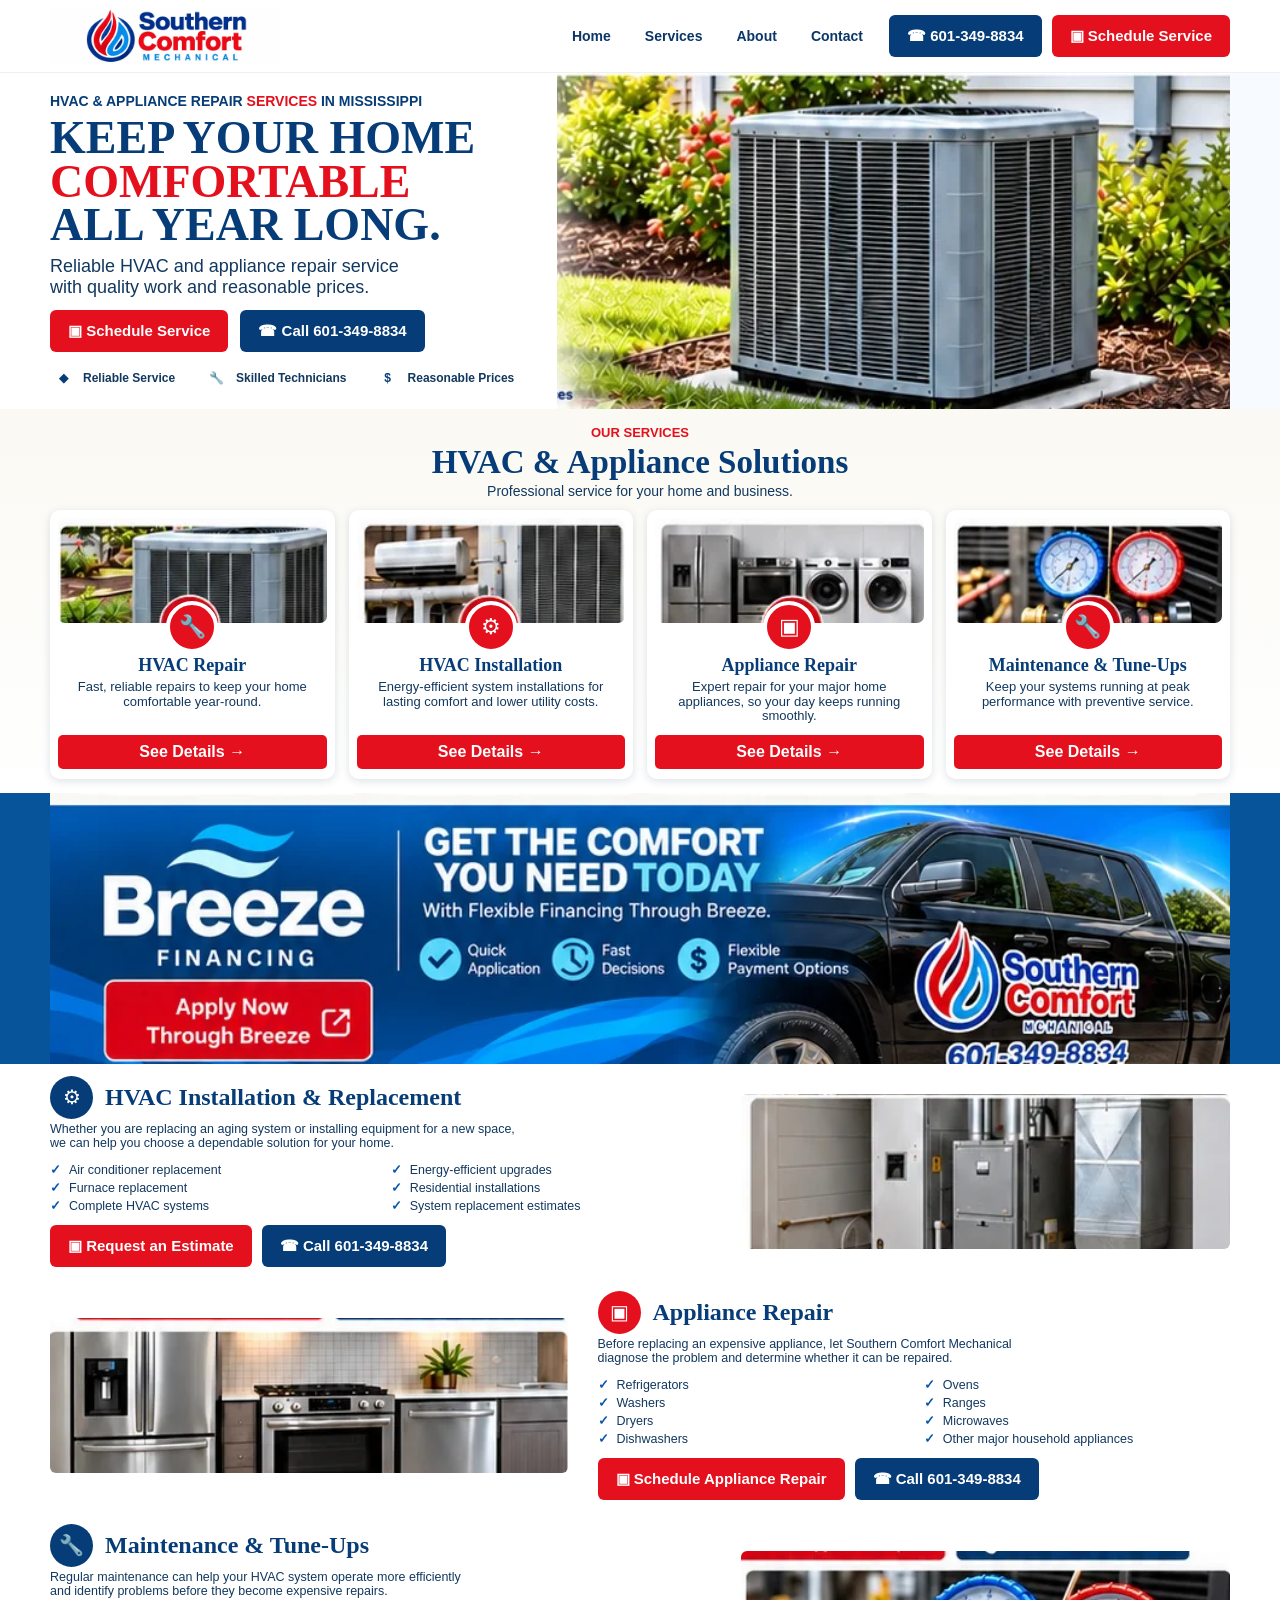
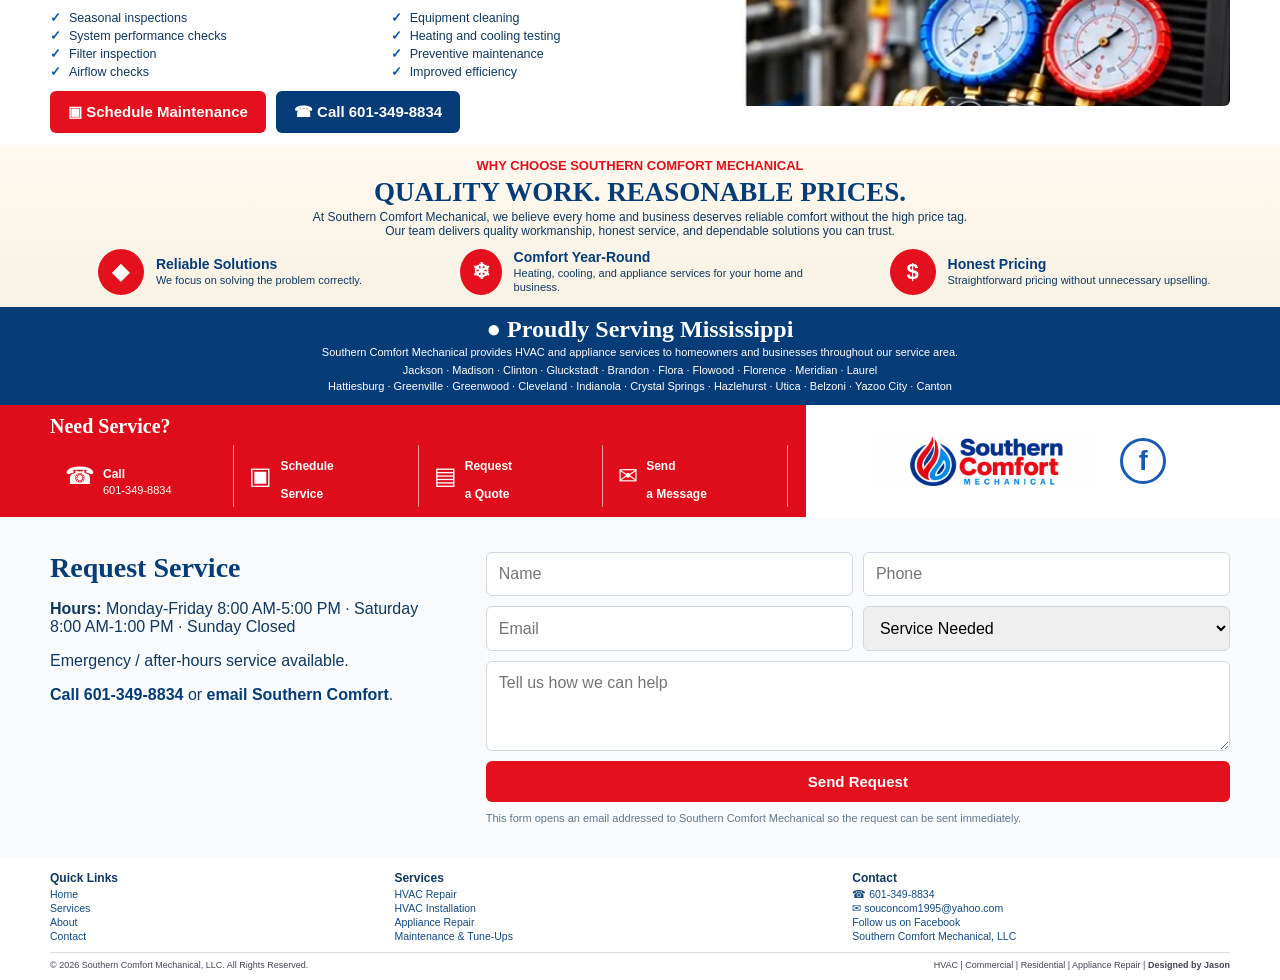
==== index.html @ 57d3d77d "Polish links, form, and approved page content" ====
<!doctype html>
<html lang="en">
<head>
  <meta charset="utf-8">
  <meta name="viewport" content="width=device-width,initial-scale=1">
  <meta name="description" content="Southern Comfort Mechanical provides HVAC repair, installation, appliance repair, maintenance, and commercial and residential mechanical service across Mississippi.">
  <title>Southern Comfort Mechanical | HVAC & Appliance Repair</title>
  <link rel="stylesheet" href="styles.css">
</head>
<body>
<header class="site-header" id="home">
  <div class="container nav-row">
    <a class="brand" href="#home" aria-label="Southern Comfort Mechanical home">
      <img src="assets/logo.webp" alt="Southern Comfort Mechanical">
    </a>
    <button class="menu-btn" type="button" aria-label="Open navigation" aria-expanded="false">☰</button>
    <nav class="main-nav" aria-label="Main navigation">
      <a href="#home">Home</a>
      <a href="#services">Services</a>
      <a href="#about">About</a>
      <a href="#contact">Contact</a>
    </nav>
    <div class="header-actions">
      <a class="btn btn-blue" href="tel:+16013498834">☎ 601-349-8834</a>
      <a class="btn btn-red action-link" data-request="Request Service" href="#service-form">▣ Schedule Service</a>
    </div>
  </div>
</header>

<main>
<section class="hero">
  <div class="container hero-grid">
    <div class="hero-copy">
      <p class="eyebrow">HVAC &amp; APPLIANCE REPAIR <span>SERVICES</span> IN MISSISSIPPI</p>
      <h1>KEEP YOUR HOME<br><strong>COMFORTABLE</strong><br>ALL YEAR LONG.</h1>
      <p class="hero-sub">Reliable HVAC and appliance repair service<br>with quality work and reasonable prices.</p>
      <div class="hero-buttons">
        <a class="btn btn-red action-link" data-request="Request Service" href="#service-form">▣ Schedule Service</a>
        <a class="btn btn-blue" href="tel:+16013498834">☎ Call 601-349-8834</a>
      </div>
      <div class="trust-row">
        <div><span class="trust-icon">◆</span><b>Reliable Service</b></div>
        <div><span class="trust-icon">🔧</span><b>Skilled Technicians</b></div>
        <div><span class="trust-icon">$</span><b>Reasonable Prices</b></div>
      </div>
    </div>
    <div class="hero-image">
      <img src="assets/hero-hvac.webp" alt="Outdoor HVAC condenser unit">
    </div>
  </div>
</section>

<section class="services" id="services">
  <div class="container">
    <div class="section-heading">
      <p class="section-kicker">OUR SERVICES</p>
      <h2>HVAC &amp; Appliance Solutions</h2>
      <p>Professional service for your home and business.</p>
    </div>
    <div class="service-grid">
      <article class="service-card">
        <img loading="lazy" src="assets/card-hvac.webp" alt="HVAC repair equipment">
        <div class="round-icon">🔧</div>
        <h3>HVAC Repair</h3>
        <p>Fast, reliable repairs to keep your home comfortable year-round.</p>
        <a class="card-btn action-link" data-request="HVAC Repair" href="#service-form">See Details →</a>
      </article>
      <article class="service-card">
        <img loading="lazy" src="assets/card-install.webp" alt="HVAC installation systems">
        <div class="round-icon">⚙</div>
        <h3>HVAC Installation</h3>
        <p>Energy-efficient system installations for lasting comfort and lower utility costs.</p>
        <a class="card-btn" href="#hvac-installation">See Details →</a>
      </article>
      <article class="service-card">
        <img loading="lazy" src="assets/card-appliance.webp" alt="Home appliances">
        <div class="round-icon">▣</div>
        <h3>Appliance Repair</h3>
        <p>Expert repair for your major home appliances, so your day keeps running smoothly.</p>
        <a class="card-btn" href="#appliance-repair">See Details →</a>
      </article>
      <article class="service-card">
        <img loading="lazy" src="assets/card-maintenance.webp" alt="HVAC pressure gauges">
        <div class="round-icon">🔧</div>
        <h3>Maintenance &amp; Tune-Ups</h3>
        <p>Keep your systems running at peak performance with preventive service.</p>
        <a class="card-btn" href="#maintenance">See Details →</a>
      </article>
    </div>
  </div>
</section>


<section class="breeze-exact" id="financing">
  <div class="breeze-banner-wrap">
    <img class="breeze-banner-image" src="assets/breeze-banner-exact.webp" alt="Breeze Financing with Southern Comfort Mechanical service truck">
    <a class="breeze-hotspot action-link" data-request="Financing" href="#service-form" aria-label="Apply now through Breeze financing"></a>
  </div>
</section>


<section class="detail-section" id="hvac-installation">
  <div class="container detail-grid">
    <div class="detail-copy">
      <div class="detail-title-row"><span class="detail-icon">⚙</span><h2>HVAC Installation &amp; Replacement</h2></div>
      <p>Whether you are replacing an aging system or installing equipment for a new space,<br>we can help you choose a dependable solution for your home.</p>
      <div class="check-columns">
        <ul><li>Air conditioner replacement</li><li>Furnace replacement</li><li>Complete HVAC systems</li></ul>
        <ul><li>Energy-efficient upgrades</li><li>Residential installations</li><li>System replacement estimates</li></ul>
      </div>
      <div class="detail-buttons">
        <a class="btn btn-red action-link" data-request="HVAC Installation" href="#service-form">▣ Request an Estimate</a>
        <a class="btn btn-blue" href="tel:+16013498834">☎ Call 601-349-8834</a>
      </div>
    </div>
    <img loading="lazy" class="detail-image" src="assets/install-detail.webp" alt="HVAC installation and ductwork">
  </div>
</section>

<section class="detail-section appliance-row" id="appliance-repair">
  <div class="container detail-grid">
    <img loading="lazy" class="detail-image" src="assets/appliance-detail.webp" alt="Kitchen appliances">
    <div class="detail-copy">
      <div class="detail-title-row"><span class="detail-icon red">▣</span><h2>Appliance Repair</h2></div>
      <p>Before replacing an expensive appliance, let Southern Comfort Mechanical<br>diagnose the problem and determine whether it can be repaired.</p>
      <div class="check-columns">
        <ul><li>Refrigerators</li><li>Washers</li><li>Dryers</li><li>Dishwashers</li></ul>
        <ul><li>Ovens</li><li>Ranges</li><li>Microwaves</li><li>Other major household appliances</li></ul>
      </div>
      <div class="detail-buttons">
        <a class="btn btn-red action-link" data-request="Appliance Repair" href="#service-form">▣ Schedule Appliance Repair</a>
        <a class="btn btn-blue" href="tel:+16013498834">☎ Call 601-349-8834</a>
      </div>
    </div>
  </div>
</section>

<section class="detail-section" id="maintenance">
  <div class="container detail-grid">
    <div class="detail-copy">
      <div class="detail-title-row"><span class="detail-icon">🔧</span><h2>Maintenance &amp; Tune-Ups</h2></div>
      <p>Regular maintenance can help your HVAC system operate more efficiently<br>and identify problems before they become expensive repairs.</p>
      <div class="check-columns">
        <ul><li>Seasonal inspections</li><li>System performance checks</li><li>Filter inspection</li><li>Airflow checks</li></ul>
        <ul><li>Equipment cleaning</li><li>Heating and cooling testing</li><li>Preventive maintenance</li><li>Improved efficiency</li></ul>
      </div>
      <div class="detail-buttons">
        <a class="btn btn-red action-link" data-request="Maintenance / Tune-Up" href="#service-form">▣ Schedule Maintenance</a>
        <a class="btn btn-blue" href="tel:+16013498834">☎ Call 601-349-8834</a>
      </div>
    </div>
    <img loading="lazy" class="detail-image" src="assets/maintenance-detail.webp" alt="HVAC pressure gauges">
  </div>
</section>

<section class="why" id="about">
  <div class="container">
    <div class="section-heading compact">
      <p class="section-kicker">WHY CHOOSE SOUTHERN COMFORT MECHANICAL</p>
      <h2>QUALITY WORK. REASONABLE PRICES.</h2>
      <p>At Southern Comfort Mechanical, we believe every home and business deserves reliable comfort without the high price tag.<br>Our team delivers quality workmanship, honest service, and dependable solutions you can trust.</p>
    </div>
    <div class="why-grid">
      <div><span class="why-icon">◆</span><div><h3>Reliable Solutions</h3><p>We focus on solving the problem correctly.</p></div></div>
      <div><span class="why-icon">❄</span><div><h3>Comfort Year-Round</h3><p>Heating, cooling, and appliance services for your home and business.</p></div></div>
      <div><span class="why-icon">$</span><div><h3>Honest Pricing</h3><p>Straightforward pricing without unnecessary upselling.</p></div></div>
    </div>
  </div>
</section>

<section class="service-area">
  <div class="container">
    <h2>● Proudly Serving Mississippi</h2>
    <p>Southern Comfort Mechanical provides HVAC and appliance services to homeowners and businesses throughout our service area.</p>
    <div class="cities">Jackson · Madison · Clinton · Gluckstadt · Brandon · Flora · Flowood · Florence · Meridian · Laurel<br>Hattiesburg · Greenville · Greenwood · Cleveland · Indianola · Crystal Springs · Hazlehurst · Utica · Belzoni · Yazoo City · Canton</div>
  </div>
</section>

<section class="contact-strip" id="contact">
  <div class="container contact-strip-inner">
    <div class="need-service">
      <h2>Need Service?</h2>
      <div class="need-links">
        <a href="tel:+16013498834">☎ <span><b>Call</b><small>601-349-8834</small></span></a>
        <a class="action-link" data-request="Request Service" href="#service-form">▣ <span><b>Schedule<br>Service</b></span></a>
        <a class="action-link" data-request="Request a Quote" href="#service-form">▤ <span><b>Request<br>a Quote</b></span></a>
        <a href="mailto:souconcom1995@yahoo.com">✉ <span><b>Send<br>a Message</b></span></a>
      </div>
    </div>
    <div class="contact-brand">
      <img src="assets/logo.webp" alt="Southern Comfort Mechanical">
      <div class="socials">
        <a href="https://www.facebook.com/profile.php?id=61594908460002" target="_blank" rel="noopener" aria-label="Southern Comfort Mechanical on Facebook">f</a>
      </div>
    </div>
  </div>
</section>

<section class="service-form-section" id="service-form">
  <div class="container form-wrap">
    <div>
      <h2>Request Service</h2>
      <p><b>Hours:</b> Monday-Friday 8:00 AM-5:00 PM · Saturday 8:00 AM-1:00 PM · Sunday Closed</p>
      <p>Emergency / after-hours service available.</p>
      <p><a class="inline-link" href="tel:+16013498834">Call 601-349-8834</a> or <a class="inline-link" href="mailto:souconcom1995@yahoo.com">email Southern Comfort</a>.</p>
    </div>
    <form id="requestForm">
      <input name="name" autocomplete="name" required placeholder="Name">
      <input name="phone" autocomplete="tel" inputmode="tel" required type="tel" placeholder="Phone">
      <input name="email" autocomplete="email" type="email" placeholder="Email">
      <select name="service" id="serviceSelect" required>
        <option value="">Service Needed</option>
        <option>Request Service</option>
        <option>Request a Quote</option>
        <option>HVAC Repair</option>
        <option>HVAC Installation</option>
        <option>Appliance Repair</option>
        <option>Maintenance / Tune-Up</option>
        <option>Commercial Service</option>
        <option>Financing</option>
        <option>Other</option>
      </select>
      <textarea name="message" required placeholder="Tell us how we can help"></textarea>
      <button class="btn btn-red" type="submit">Send Request</button>
      <p class="form-note">This form opens an email addressed to Southern Comfort Mechanical so the request can be sent immediately.</p>
    </form>
  </div>
</section>
</main>

<footer>
  <div class="container footer-grid">
    <div><h3>Quick Links</h3><a href="#home">Home</a><a href="#services">Services</a><a href="#about">About</a><a href="#contact">Contact</a></div>
    <div><h3>Services</h3><a class="action-link" data-request="HVAC Repair" href="#service-form">HVAC Repair</a><a href="#hvac-installation">HVAC Installation</a><a href="#appliance-repair">Appliance Repair</a><a href="#maintenance">Maintenance &amp; Tune-Ups</a></div>
    <div><h3>Contact</h3><a href="tel:+16013498834">☎ 601-349-8834</a><a href="mailto:souconcom1995@yahoo.com">✉ souconcom1995@yahoo.com</a><a href="https://www.facebook.com/profile.php?id=61594908460002" target="_blank" rel="noopener">Follow us on Facebook</a><span>Southern Comfort Mechanical, LLC</span></div>
  </div>
  <div class="container footer-bottom">
    <span>© 2026 Southern Comfort Mechanical, LLC. All Rights Reserved.</span>
    <span>HVAC | Commercial | Residential | Appliance Repair | <b>Designed by Jason</b></span>
  </div>
</footer>

<div class="mobile-bar"><a href="tel:+16013498834">☎ Call Now</a><a class="action-link" data-request="Request Service" href="#service-form">▣ Schedule Service</a></div>
<script src="script.js"></script>
</body>
</html>
---- styles.css ----
:root{--blue:#063c77;--red:#e5101d;--cream:#f6f0e4;--ink:#12385f;--white:#fff;--line:#dce5ee}
*{box-sizing:border-box}html{scroll-behavior:smooth}body{margin:0;font-family:Arial,Helvetica,sans-serif;color:var(--ink);background:#fff}img{max-width:100%;display:block}a{text-decoration:none;color:inherit}.container{width:min(1180px,calc(100% - 34px));margin:auto}
.site-header{position:sticky;top:0;z-index:50;background:#fff;border-bottom:1px solid #edf0f4}.nav-row{min-height:72px;display:flex;align-items:center;gap:26px}.brand{display:flex;align-items:center}.brand img{width:230px;height:auto;object-fit:contain;image-rendering:auto}.main-nav{display:flex;gap:34px;margin-left:auto}.main-nav a{font-size:14px;font-weight:800;color:#0b3668}.header-actions{display:flex;gap:10px}.btn{display:inline-flex;align-items:center;justify-content:center;gap:7px;padding:12px 18px;border-radius:6px;font-weight:900;font-size:15px;border:0}.btn-red{background:var(--red);color:#fff}.btn-blue{background:var(--blue);color:#fff}.menu-btn{display:none}
.hero{background:linear-gradient(90deg,#fff 0 44%,#f7fbff 44%)}.hero-grid{display:grid;grid-template-columns:.86fr 1.14fr;min-height:325px}.hero-copy{padding:20px 20px 18px 0;align-self:center}.eyebrow{margin:0 0 7px;font-weight:900;font-size:14px;color:var(--blue)}.eyebrow span{color:var(--red)}.hero h1{font-family:Georgia,serif;font-size:46px;line-height:.95;margin:0 0 9px;color:var(--blue)}.hero h1 strong{color:var(--red)}.hero-sub{font-size:18px;margin:0 0 12px}.hero-buttons{display:flex;gap:12px}.trust-row{display:flex;gap:28px;margin-top:13px;font-size:12px}.trust-row div{display:flex;align-items:center;gap:7px}.trust-icon{width:26px;height:26px;border-radius:50%;display:grid;place-items:center;color:var(--blue);font-weight:900}.hero-image img{width:100%;height:100%;object-fit:cover}
.services{background:linear-gradient(#faf9f3,#fff);padding:16px 0 14px}.section-heading{text-align:center}.section-kicker{margin:0;color:var(--red);font-size:13px;font-weight:900}.section-heading h2{font-family:Georgia,serif;color:var(--blue);font-size:33px;margin:4px 0 0}.section-heading>p:last-child{margin:2px 0 11px;font-size:14px}.service-grid{display:grid;grid-template-columns:repeat(4,1fr);gap:14px}.service-card{background:white;border-radius:10px;padding:8px 8px 10px;text-align:center;box-shadow:0 2px 9px rgba(10,48,84,.14)}.service-card>img{height:105px;width:100%;object-fit:cover;border-radius:7px}.round-icon{width:52px;height:52px;border-radius:50%;background:var(--red);color:#fff;border:4px solid #fff;display:grid;place-items:center;margin:-22px auto 2px;position:relative;font-size:22px}.service-card h3{font-family:Georgia,serif;margin:2px 0;color:var(--blue);font-size:18px}.service-card p{font-size:13px;line-height:1.12;min-height:45px;margin:4px 8px 10px}.card-btn{display:block;background:var(--red);color:#fff;font-weight:900;border-radius:5px;padding:8px}

.detail-section{padding:12px 0;background:#fff}.detail-grid{display:grid;grid-template-columns:1.15fr .85fr;gap:30px;align-items:center}.appliance-row .detail-grid{grid-template-columns:.9fr 1.1fr}.detail-title-row{display:flex;align-items:center;gap:12px}.detail-title-row h2{font-family:Georgia,serif;font-size:24px;margin:0;color:var(--blue)}.detail-icon{width:43px;height:43px;border-radius:50%;display:grid;place-items:center;background:var(--blue);color:#fff;font-size:20px}.detail-icon.red{background:var(--red)}.detail-copy>p{font-size:12.5px;margin:3px 0 9px}.check-columns{display:grid;grid-template-columns:1fr 1fr;gap:20px}.check-columns ul{padding:0;margin:0;list-style:none}.check-columns li{font-size:12.5px;margin:3px 0}.check-columns li:before{content:"✓";color:#0755aa;font-weight:900;margin-right:8px}.detail-buttons{display:flex;gap:10px;margin-top:9px}.detail-image{width:100%;height:155px;object-fit:cover;border-radius:6px}
.why{background:linear-gradient(#fff9ef,#f8f2e5);padding:13px 0 12px}.compact h2{font-size:27px}.compact>p:last-child{font-size:12px}.why-grid{display:grid;grid-template-columns:repeat(3,1fr);gap:50px}.why-grid>div{display:flex;gap:12px;justify-content:center;align-items:center}.why-icon{width:46px;height:46px;border-radius:50%;display:grid;place-items:center;color:white;background:var(--red);font-weight:900;font-size:22px}.why-grid h3{margin:0;color:var(--blue);font-size:14px}.why-grid p{margin:2px 0 0;font-size:11px;line-height:1.2}
.service-area{background:var(--blue);color:#fff;text-align:center;padding:9px 0 11px}.service-area h2{font-family:Georgia,serif;font-size:24px;margin:0 0 3px}.service-area p{font-size:11px;margin:0 0 5px}.cities{font-size:11px;line-height:1.45}
.contact-strip{background:linear-gradient(90deg,#df0d1b 0 63%,#fff 63%);padding:0}.contact-strip-inner{display:grid;grid-template-columns:1.5fr .9fr;min-height:105px}.need-service{color:#fff;padding:10px 0}.need-service h2{margin:0 0 7px;font-family:Georgia,serif;font-size:20px}.need-links{display:grid;grid-template-columns:repeat(4,1fr)}.need-links a{display:flex;align-items:center;gap:8px;font-size:24px;border-right:1px solid rgba(255,255,255,.6);padding:3px 15px}.need-links b{font-size:12px}.need-links small{display:block;font-size:11px}.contact-brand{display:flex;align-items:center;justify-content:center;gap:25px;padding-left:24px}.contact-brand img{width:220px;height:auto;object-fit:contain;image-rendering:auto}.socials{display:flex;gap:12px}.socials a{width:46px;height:46px;border-radius:50%;display:grid;place-items:center;font-size:27px;font-weight:900;border:3px solid currentColor;color:#1c5bb3}
.service-form-section{padding:35px 0;background:#f8fafc}.form-wrap{display:grid;grid-template-columns:.7fr 1.3fr;gap:35px;align-items:start}.form-wrap h2{font-family:Georgia,serif;font-size:28px;margin:0;color:var(--blue)}#requestForm{display:grid;grid-template-columns:1fr 1fr;gap:10px}#requestForm input,#requestForm select,#requestForm textarea{padding:12px;border:1px solid #cdd8e2;border-radius:6px;font:inherit}#requestForm textarea,#requestForm button,#requestForm .form-note{grid-column:1/-1}#requestForm textarea{min-height:90px}.form-note{font-size:11px;color:#63788e;margin:0}.inline-link{color:var(--blue);font-weight:800}
footer{padding:12px 0 10px;background:#fff}.footer-grid{display:grid;grid-template-columns:.7fr 1fr 1fr;gap:80px}.footer-grid h3{font-size:12px;margin:0 0 3px}.footer-grid a,.footer-grid span{display:block;font-size:10.5px;color:#164a83;margin:2px 0}.footer-bottom{border-top:1px solid #ddd;margin-top:8px;padding-top:7px;display:flex;justify-content:space-between;font-size:9px;color:#445}.mobile-bar{display:none}
@media(max-width:900px){.main-nav,.header-actions{display:none}.menu-btn{display:block;margin-left:auto;background:none;border:0;font-size:28px}.hero-grid,.detail-grid,.appliance-row .detail-grid,.form-wrap{grid-template-columns:1fr}.hero-image{order:-1}.hero-image img{height:280px}.service-grid{grid-template-columns:1fr 1fr}.contact-strip{background:var(--red)}.contact-strip-inner{grid-template-columns:1fr}.contact-brand{background:#fff;padding:18px}.why-grid{grid-template-columns:1fr}.footer-grid{grid-template-columns:1fr 1fr}.mobile-bar{display:grid;grid-template-columns:1fr 1fr;position:fixed;left:0;right:0;bottom:0;z-index:60}.mobile-bar a{padding:13px;text-align:center;color:#fff;font-weight:900}.mobile-bar a:first-child{background:var(--blue)}.mobile-bar a:last-child{background:var(--red)}body{padding-bottom:48px}}
@media(max-width:600px){.container{width:min(100% - 22px,1180px)}.brand img{width:190px}.hero h1{font-size:39px}.hero-buttons,.trust-row,.detail-buttons{flex-direction:column}.service-grid{grid-template-columns:1fr}.check-columns{grid-template-columns:1fr}.need-links{grid-template-columns:1fr 1fr}.contact-brand{flex-direction:column}.footer-grid{grid-template-columns:1fr;gap:16px}.footer-bottom{flex-direction:column;gap:5px}#requestForm{grid-template-columns:1fr}#requestForm textarea,#requestForm button,#requestForm .form-note{grid-column:auto}}


.breeze-exact{background:#07549b}
.breeze-banner-wrap{position:relative;width:100%;max-width:1180px;margin:0 auto}
.breeze-banner-wrap img{display:block;width:100%;height:auto}
.breeze-hotspot{
  position:absolute;
  left:4.5%;
  top:65%;
  width:23%;
  height:28%;
  border-radius:8px;
  z-index:3;
}
.breeze-hotspot:focus{
  outline:3px solid #fff;
  outline-offset:3px;
}
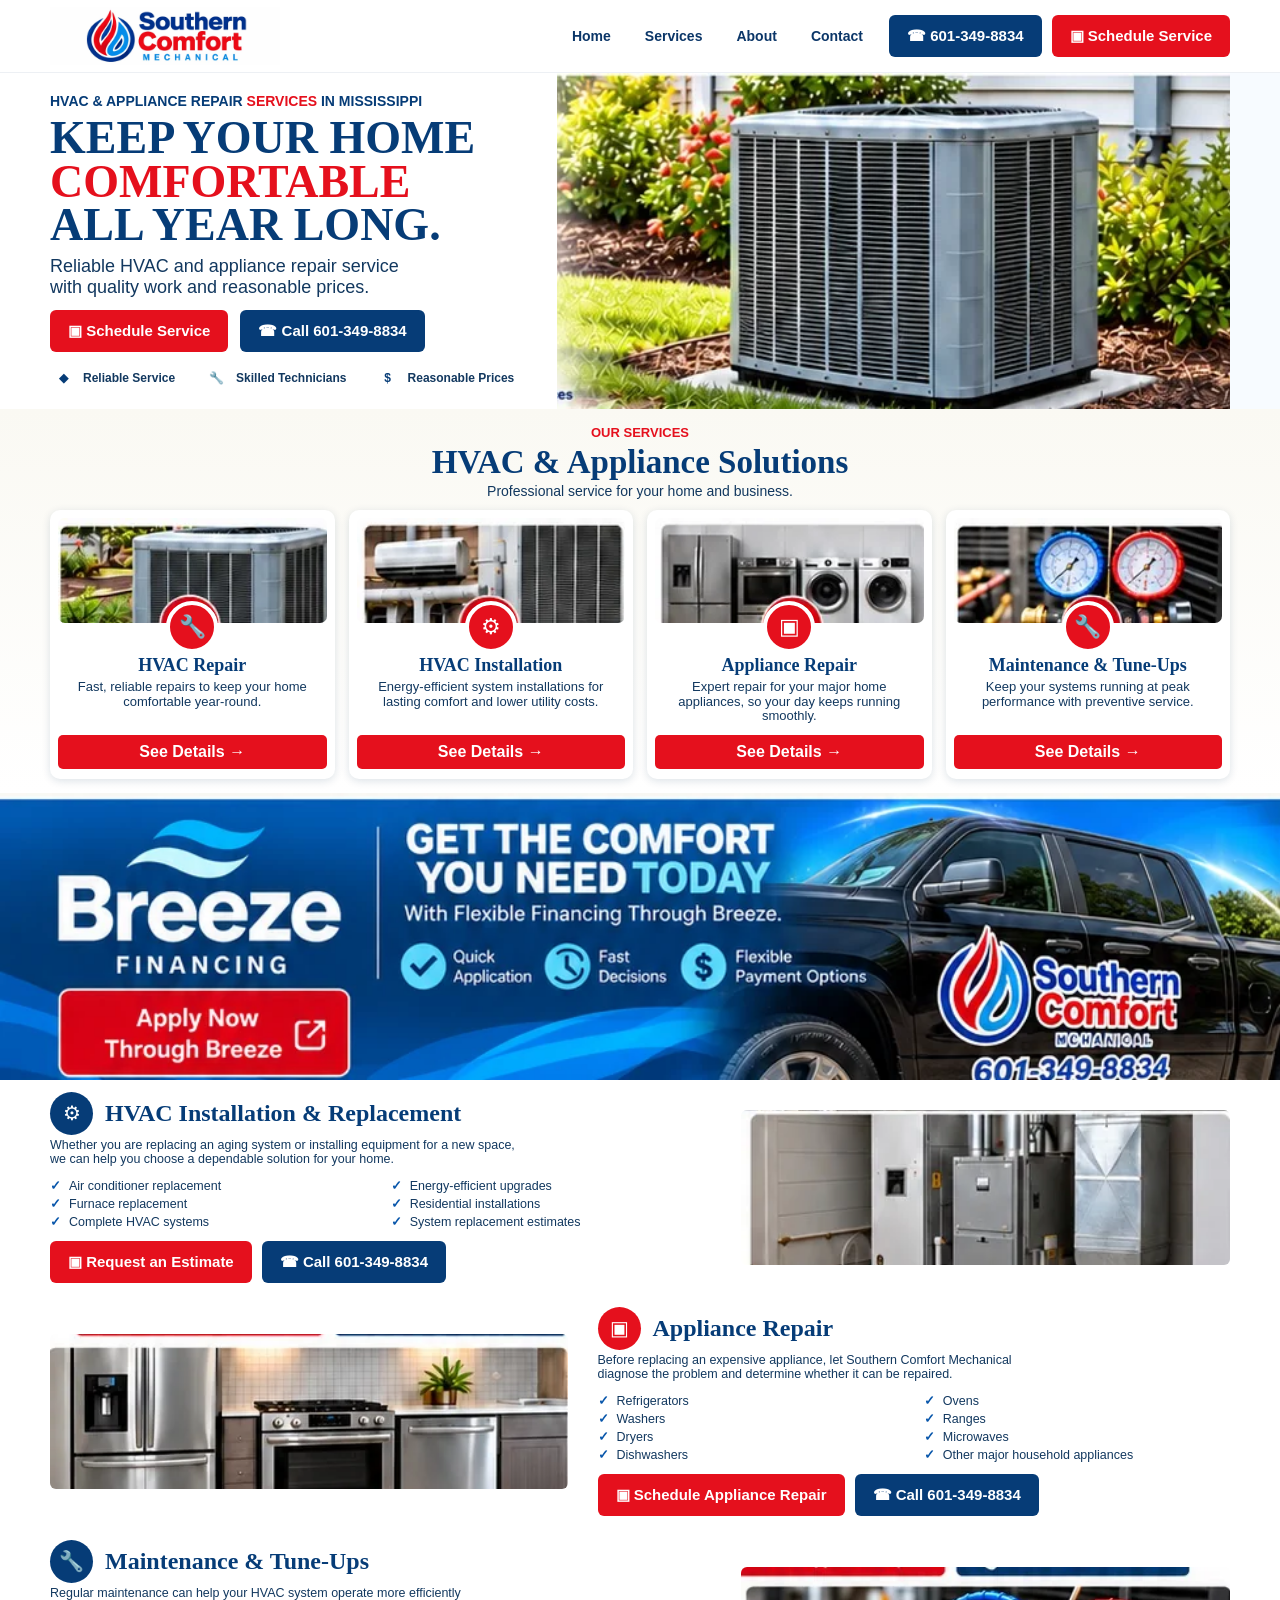
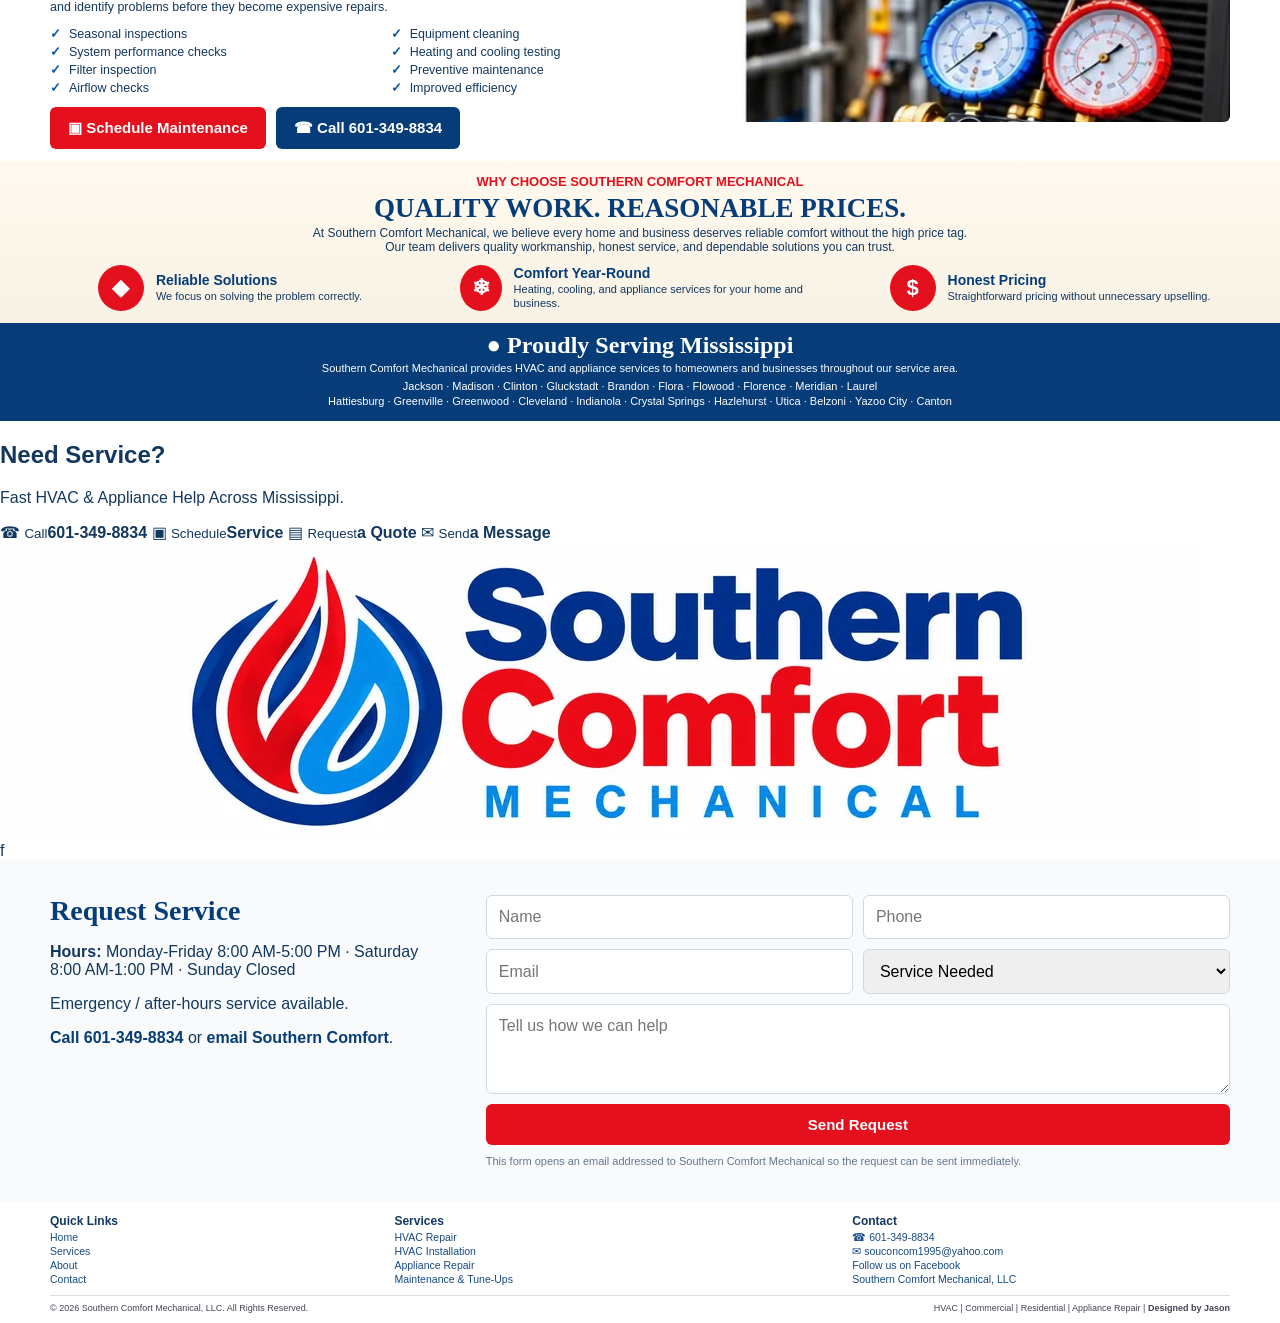
==== commit e72cd5c3: "Apply approved Need Service banner redesign" ====
--- a/index.html
+++ b/index.html
@@ -176,23 +176,38 @@
   </div>
 </section>
 
-<section class="contact-strip" id="contact">
-  <div class="container contact-strip-inner">
-    <div class="need-service">
-      <h2>Need Service?</h2>
-      <div class="need-links">
-        <a href="tel:+16013498834">☎ <span><b>Call</b><small>601-349-8834</small></span></a>
-        <a class="action-link" data-request="Request Service" href="#service-form">▣ <span><b>Schedule<br>Service</b></span></a>
-        <a class="action-link" data-request="Request a Quote" href="#service-form">▤ <span><b>Request<br>a Quote</b></span></a>
-        <a href="mailto:souconcom1995@yahoo.com">✉ <span><b>Send<br>a Message</b></span></a>
-      </div>
-    </div>
-    <div class="contact-brand">
-      <img src="assets/logo.webp" alt="Southern Comfort Mechanical">
-      <div class="socials">
-        <a href="https://www.facebook.com/profile.php?id=61594908460002" target="_blank" rel="noopener" aria-label="Southern Comfort Mechanical on Facebook">f</a>
-      </div>
-    </div>
+<section class="contact-cta" id="contact">
+  <div class="contact-cta-left">
+    <div class="contact-watermark" aria-hidden="true"></div>
+    <div class="contact-cta-copy">
+      <h2>Need <span>Service?</span></h2>
+      <p>Fast HVAC &amp; Appliance Help Across Mississippi.</p>
+      <div class="contact-accent"></div>
+    </div>
+    <div class="contact-action-panel">
+      <a class="contact-action" href="tel:+16013498834">
+        <span class="contact-action-icon">☎</span>
+        <span><small>Call</small><strong>601-349-8834</strong></span>
+      </a>
+      <a class="contact-action action-link" data-request="Request Service" href="#service-form">
+        <span class="contact-action-icon">▣</span>
+        <span><small>Schedule</small><strong>Service</strong></span>
+      </a>
+      <a class="contact-action action-link" data-request="Request a Quote" href="#service-form">
+        <span class="contact-action-icon">▤</span>
+        <span><small>Request</small><strong>a Quote</strong></span>
+      </a>
+      <a class="contact-action" href="mailto:souconcom1995@yahoo.com">
+        <span class="contact-action-icon">✉</span>
+        <span><small>Send</small><strong>a Message</strong></span>
+      </a>
+    </div>
+  </div>
+
+  <div class="contact-cta-brand">
+    <img src="assets/logo.webp" alt="Southern Comfort Mechanical">
+    <span class="contact-brand-divider" aria-hidden="true"></span>
+    <a class="contact-facebook" href="https://www.facebook.com/profile.php?id=61594908460002" target="_blank" rel="noopener" aria-label="Southern Comfort Mechanical on Facebook">f</a>
   </div>
 </section>
 
--- a/styles.css
+++ b/styles.css
@@ -15,19 +15,29 @@
 @media(max-width:600px){.container{width:min(100% - 22px,1180px)}.brand img{width:190px}.hero h1{font-size:39px}.hero-buttons,.trust-row,.detail-buttons{flex-direction:column}.service-grid{grid-template-columns:1fr}.check-columns{grid-template-columns:1fr}.need-links{grid-template-columns:1fr 1fr}.contact-brand{flex-direction:column}.footer-grid{grid-template-columns:1fr;gap:16px}.footer-bottom{flex-direction:column;gap:5px}#requestForm{grid-template-columns:1fr}#requestForm textarea,#requestForm button,#requestForm .form-note{grid-column:auto}}
 
 
-.breeze-exact{background:#07549b}
-.breeze-banner-wrap{position:relative;width:100%;max-width:1180px;margin:0 auto}
-.breeze-banner-wrap img{display:block;width:100%;height:auto}
+.breeze-exact{background:#07549b;width:100%;overflow:hidden}
+.breeze-banner-wrap{position:relative;width:100%;margin:0;overflow:hidden;line-height:0}
+.breeze-banner-image{display:block;width:100%;height:auto;margin-top:-7px}
 .breeze-hotspot{
   position:absolute;
   left:4.5%;
-  top:65%;
+  top:66%;
   width:23%;
-  height:28%;
+  height:29%;
   border-radius:8px;
   z-index:3;
+  line-height:1;
 }
-.breeze-hotspot:focus{
+.breeze-hotspot:focus-visible{
   outline:3px solid #fff;
   outline-offset:3px;
 }
+
+#services,#financing,#hvac-installation,#appliance-repair,#maintenance,#about,#contact,#service-form{scroll-margin-top:88px}
+.btn,.card-btn,.main-nav a,.need-links a,.footer-grid a,.socials a{transition:transform .16s ease,box-shadow .16s ease,opacity .16s ease}
+.btn:hover,.card-btn:hover{transform:translateY(-1px);box-shadow:0 5px 14px rgba(0,0,0,.16)}
+.main-nav a:hover,.footer-grid a:hover{opacity:.72}
+.btn:focus-visible,.card-btn:focus-visible,.main-nav a:focus-visible,.need-links a:focus-visible,.footer-grid a:focus-visible,.socials a:focus-visible,.menu-btn:focus-visible{outline:3px solid #62d0ff;outline-offset:3px}
+@media(max-width:900px){
+  .breeze-banner-image{width:100%;height:auto;margin-top:-3px}
+}
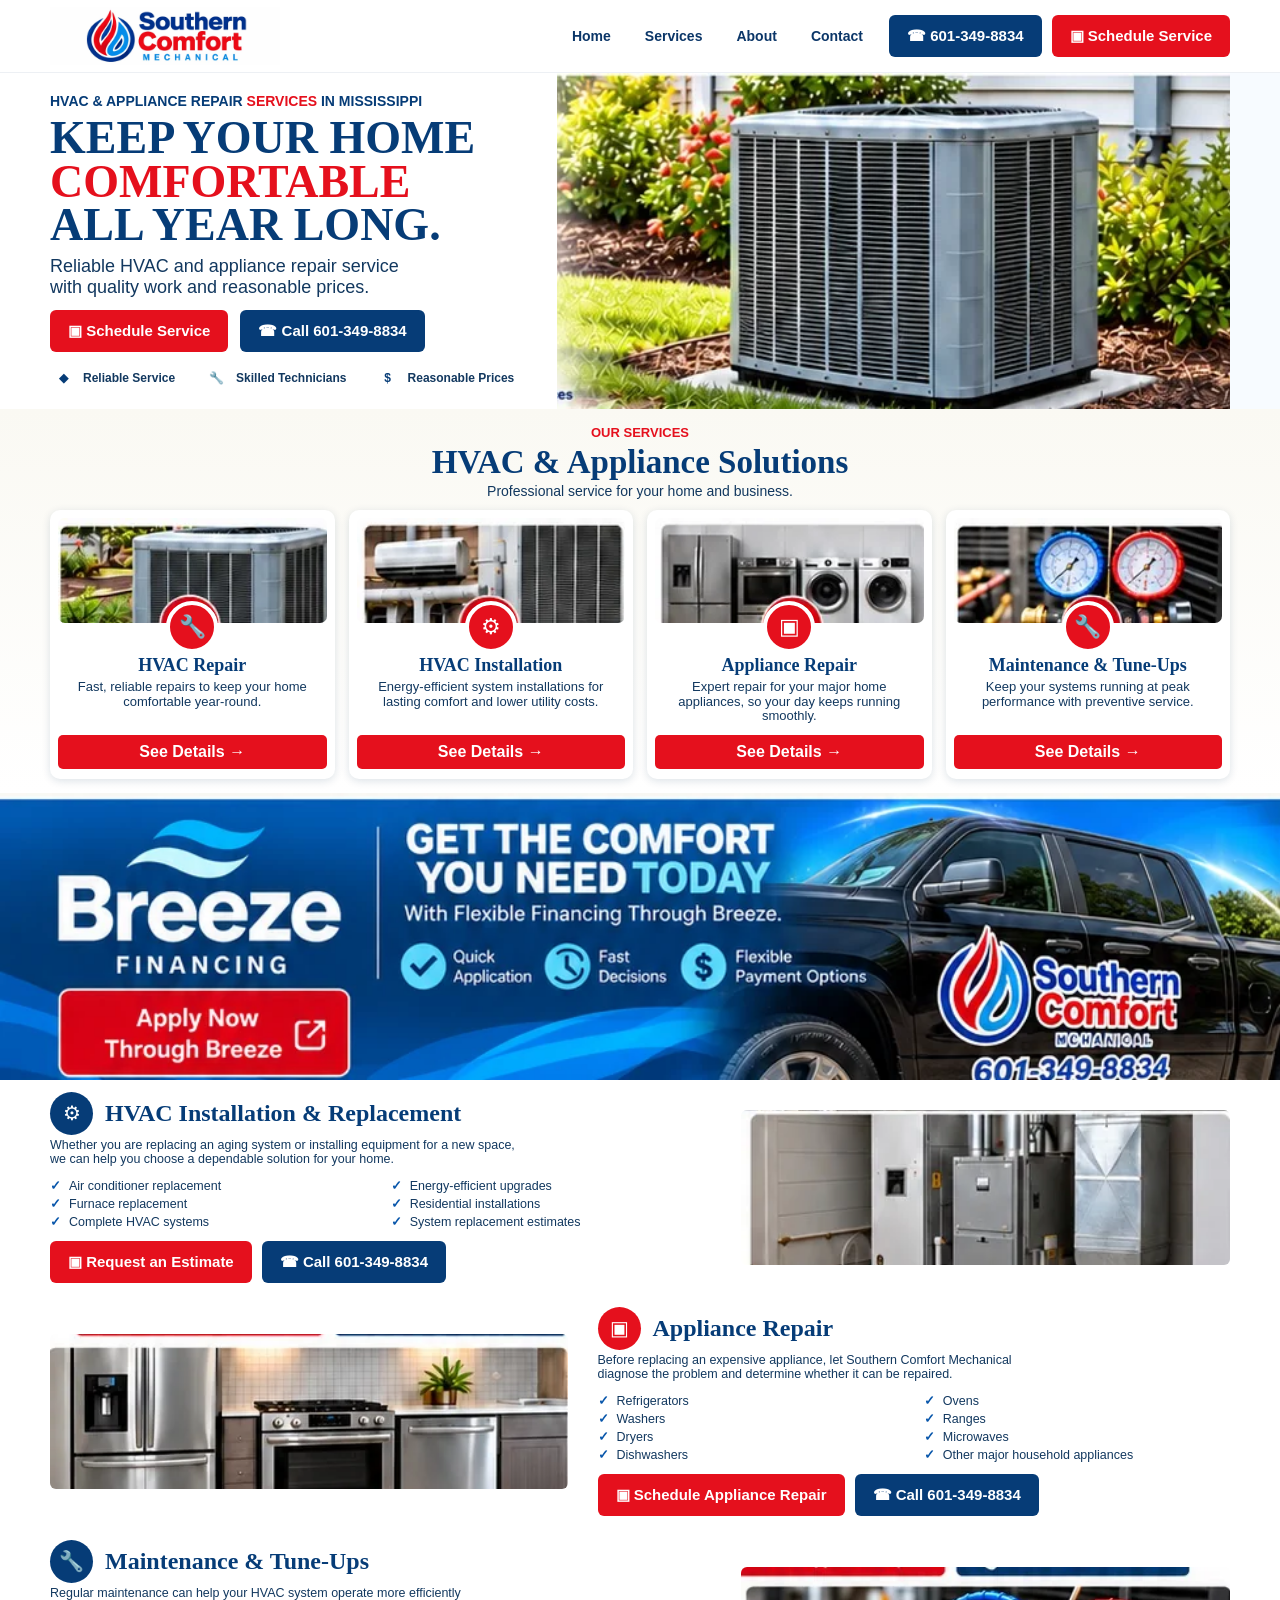
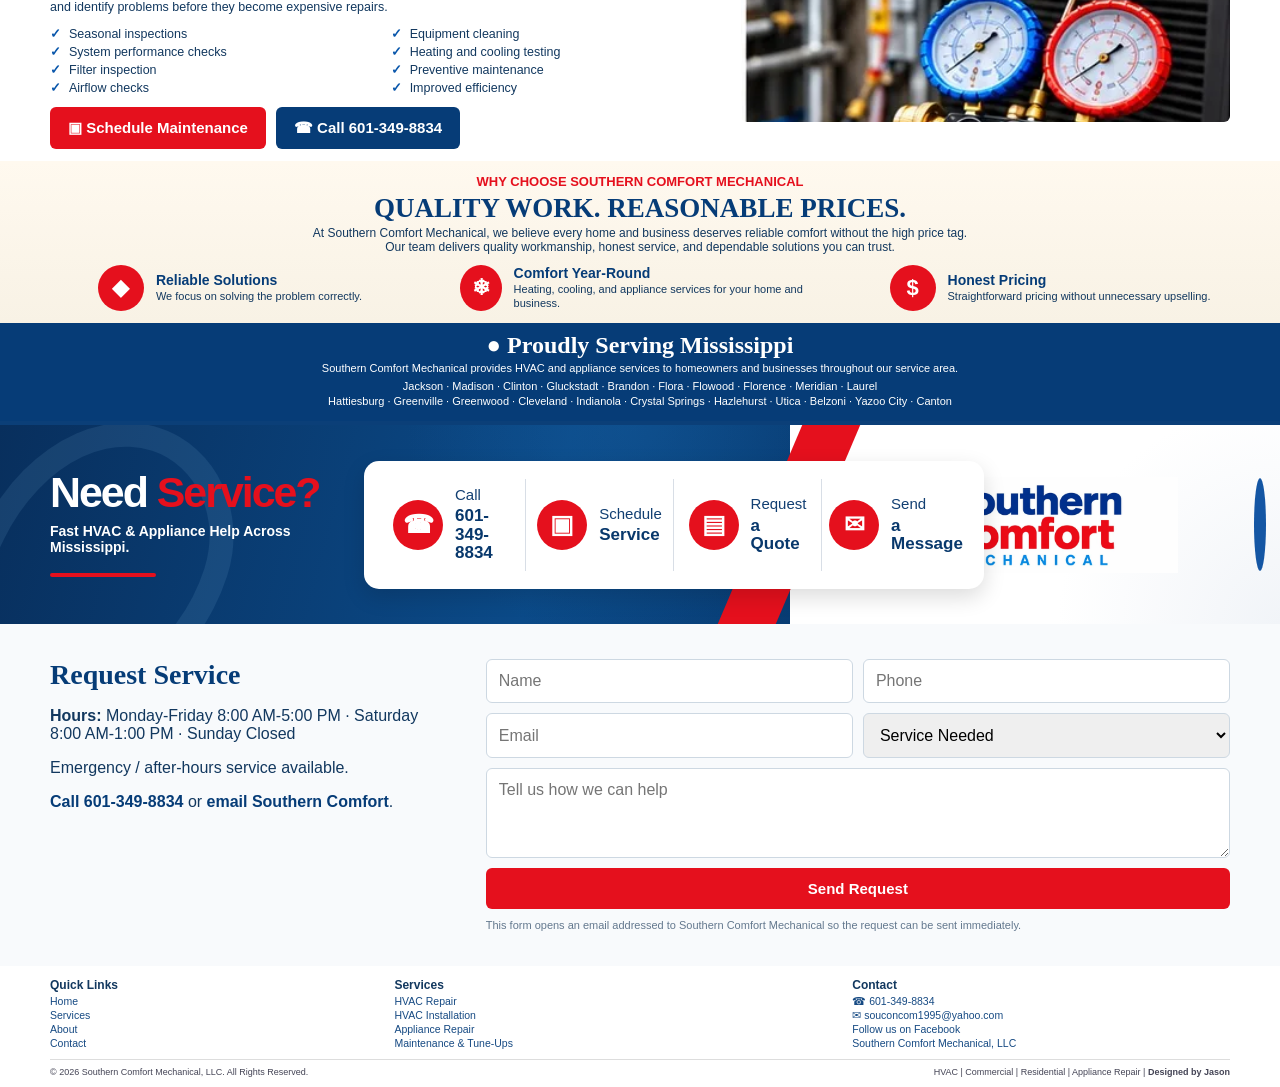
==== commit ecd05829: "Use proper Facebook icon in contact banner" ====
--- a/index.html
+++ b/index.html
@@ -207,7 +207,7 @@
   <div class="contact-cta-brand">
     <img src="assets/logo.webp" alt="Southern Comfort Mechanical">
     <span class="contact-brand-divider" aria-hidden="true"></span>
-    <a class="contact-facebook" href="https://www.facebook.com/profile.php?id=61594908460002" target="_blank" rel="noopener" aria-label="Southern Comfort Mechanical on Facebook">f</a>
+    <a class="contact-facebook" href="https://www.facebook.com/profile.php?id=61594908460002" target="_blank" rel="noopener" aria-label="Southern Comfort Mechanical on Facebook"><svg class="facebook-icon" viewBox="0 0 24 24" aria-hidden="true"><path d="M13.5 21v-8h2.8l.4-3h-3.2V8.1c0-.9.3-1.6 1.7-1.6H17V3.8c-.3 0-1.4-.1-2.6-.1-2.6 0-4.4 1.6-4.4 4.5V10H7v3h3v8h3.5z"/></svg></a>
   </div>
 </section>
 
--- a/styles.css
+++ b/styles.css
@@ -8,11 +8,10 @@
 .detail-section{padding:12px 0;background:#fff}.detail-grid{display:grid;grid-template-columns:1.15fr .85fr;gap:30px;align-items:center}.appliance-row .detail-grid{grid-template-columns:.9fr 1.1fr}.detail-title-row{display:flex;align-items:center;gap:12px}.detail-title-row h2{font-family:Georgia,serif;font-size:24px;margin:0;color:var(--blue)}.detail-icon{width:43px;height:43px;border-radius:50%;display:grid;place-items:center;background:var(--blue);color:#fff;font-size:20px}.detail-icon.red{background:var(--red)}.detail-copy>p{font-size:12.5px;margin:3px 0 9px}.check-columns{display:grid;grid-template-columns:1fr 1fr;gap:20px}.check-columns ul{padding:0;margin:0;list-style:none}.check-columns li{font-size:12.5px;margin:3px 0}.check-columns li:before{content:"✓";color:#0755aa;font-weight:900;margin-right:8px}.detail-buttons{display:flex;gap:10px;margin-top:9px}.detail-image{width:100%;height:155px;object-fit:cover;border-radius:6px}
 .why{background:linear-gradient(#fff9ef,#f8f2e5);padding:13px 0 12px}.compact h2{font-size:27px}.compact>p:last-child{font-size:12px}.why-grid{display:grid;grid-template-columns:repeat(3,1fr);gap:50px}.why-grid>div{display:flex;gap:12px;justify-content:center;align-items:center}.why-icon{width:46px;height:46px;border-radius:50%;display:grid;place-items:center;color:white;background:var(--red);font-weight:900;font-size:22px}.why-grid h3{margin:0;color:var(--blue);font-size:14px}.why-grid p{margin:2px 0 0;font-size:11px;line-height:1.2}
 .service-area{background:var(--blue);color:#fff;text-align:center;padding:9px 0 11px}.service-area h2{font-family:Georgia,serif;font-size:24px;margin:0 0 3px}.service-area p{font-size:11px;margin:0 0 5px}.cities{font-size:11px;line-height:1.45}
-.contact-strip{background:linear-gradient(90deg,#df0d1b 0 63%,#fff 63%);padding:0}.contact-strip-inner{display:grid;grid-template-columns:1.5fr .9fr;min-height:105px}.need-service{color:#fff;padding:10px 0}.need-service h2{margin:0 0 7px;font-family:Georgia,serif;font-size:20px}.need-links{display:grid;grid-template-columns:repeat(4,1fr)}.need-links a{display:flex;align-items:center;gap:8px;font-size:24px;border-right:1px solid rgba(255,255,255,.6);padding:3px 15px}.need-links b{font-size:12px}.need-links small{display:block;font-size:11px}.contact-brand{display:flex;align-items:center;justify-content:center;gap:25px;padding-left:24px}.contact-brand img{width:220px;height:auto;object-fit:contain;image-rendering:auto}.socials{display:flex;gap:12px}.socials a{width:46px;height:46px;border-radius:50%;display:grid;place-items:center;font-size:27px;font-weight:900;border:3px solid currentColor;color:#1c5bb3}
 .service-form-section{padding:35px 0;background:#f8fafc}.form-wrap{display:grid;grid-template-columns:.7fr 1.3fr;gap:35px;align-items:start}.form-wrap h2{font-family:Georgia,serif;font-size:28px;margin:0;color:var(--blue)}#requestForm{display:grid;grid-template-columns:1fr 1fr;gap:10px}#requestForm input,#requestForm select,#requestForm textarea{padding:12px;border:1px solid #cdd8e2;border-radius:6px;font:inherit}#requestForm textarea,#requestForm button,#requestForm .form-note{grid-column:1/-1}#requestForm textarea{min-height:90px}.form-note{font-size:11px;color:#63788e;margin:0}.inline-link{color:var(--blue);font-weight:800}
 footer{padding:12px 0 10px;background:#fff}.footer-grid{display:grid;grid-template-columns:.7fr 1fr 1fr;gap:80px}.footer-grid h3{font-size:12px;margin:0 0 3px}.footer-grid a,.footer-grid span{display:block;font-size:10.5px;color:#164a83;margin:2px 0}.footer-bottom{border-top:1px solid #ddd;margin-top:8px;padding-top:7px;display:flex;justify-content:space-between;font-size:9px;color:#445}.mobile-bar{display:none}
-@media(max-width:900px){.main-nav,.header-actions{display:none}.menu-btn{display:block;margin-left:auto;background:none;border:0;font-size:28px}.hero-grid,.detail-grid,.appliance-row .detail-grid,.form-wrap{grid-template-columns:1fr}.hero-image{order:-1}.hero-image img{height:280px}.service-grid{grid-template-columns:1fr 1fr}.contact-strip{background:var(--red)}.contact-strip-inner{grid-template-columns:1fr}.contact-brand{background:#fff;padding:18px}.why-grid{grid-template-columns:1fr}.footer-grid{grid-template-columns:1fr 1fr}.mobile-bar{display:grid;grid-template-columns:1fr 1fr;position:fixed;left:0;right:0;bottom:0;z-index:60}.mobile-bar a{padding:13px;text-align:center;color:#fff;font-weight:900}.mobile-bar a:first-child{background:var(--blue)}.mobile-bar a:last-child{background:var(--red)}body{padding-bottom:48px}}
-@media(max-width:600px){.container{width:min(100% - 22px,1180px)}.brand img{width:190px}.hero h1{font-size:39px}.hero-buttons,.trust-row,.detail-buttons{flex-direction:column}.service-grid{grid-template-columns:1fr}.check-columns{grid-template-columns:1fr}.need-links{grid-template-columns:1fr 1fr}.contact-brand{flex-direction:column}.footer-grid{grid-template-columns:1fr;gap:16px}.footer-bottom{flex-direction:column;gap:5px}#requestForm{grid-template-columns:1fr}#requestForm textarea,#requestForm button,#requestForm .form-note{grid-column:auto}}
+@media(max-width:900px){.main-nav,.header-actions{display:none}.menu-btn{display:block;margin-left:auto;background:none;border:0;font-size:28px}.hero-grid,.detail-grid,.appliance-row .detail-grid,.form-wrap{grid-template-columns:1fr}.hero-image{order:-1}.hero-image img{height:280px}.service-grid{grid-template-columns:1fr 1fr}.why-grid{grid-template-columns:1fr}.footer-grid{grid-template-columns:1fr 1fr}.mobile-bar{display:grid;grid-template-columns:1fr 1fr;position:fixed;left:0;right:0;bottom:0;z-index:60}.mobile-bar a{padding:13px;text-align:center;color:#fff;font-weight:900}.mobile-bar a:first-child{background:var(--blue)}.mobile-bar a:last-child{background:var(--red)}body{padding-bottom:48px}}
+@media(max-width:600px){.container{width:min(100% - 22px,1180px)}.brand img{width:190px}.hero h1{font-size:39px}.hero-buttons,.trust-row,.detail-buttons{flex-direction:column}.service-grid{grid-template-columns:1fr}.check-columns{grid-template-columns:1fr}.footer-grid{grid-template-columns:1fr;gap:16px}.footer-bottom{flex-direction:column;gap:5px}#requestForm{grid-template-columns:1fr}#requestForm textarea,#requestForm button,#requestForm .form-note{grid-column:auto}}
 
 
 .breeze-exact{background:#07549b;width:100%;overflow:hidden}
@@ -34,10 +33,207 @@
 }
 
 #services,#financing,#hvac-installation,#appliance-repair,#maintenance,#about,#contact,#service-form{scroll-margin-top:88px}
-.btn,.card-btn,.main-nav a,.need-links a,.footer-grid a,.socials a{transition:transform .16s ease,box-shadow .16s ease,opacity .16s ease}
+.btn,.card-btn,.main-nav a,.contact-action,.contact-facebook,.footer-grid a{transition:transform .16s ease,box-shadow .16s ease,opacity .16s ease}
 .btn:hover,.card-btn:hover{transform:translateY(-1px);box-shadow:0 5px 14px rgba(0,0,0,.16)}
 .main-nav a:hover,.footer-grid a:hover{opacity:.72}
-.btn:focus-visible,.card-btn:focus-visible,.main-nav a:focus-visible,.need-links a:focus-visible,.footer-grid a:focus-visible,.socials a:focus-visible,.menu-btn:focus-visible{outline:3px solid #62d0ff;outline-offset:3px}
+.btn:focus-visible,.card-btn:focus-visible,.main-nav a:focus-visible,.contact-action:focus-visible,.contact-facebook:focus-visible,.footer-grid a:focus-visible,.menu-btn:focus-visible{outline:3px solid #62d0ff;outline-offset:3px}
 @media(max-width:900px){
   .breeze-banner-image{width:100%;height:auto;margin-top:-3px}
 }
+
+/* Approved Need Service banner */
+.contact-cta{
+  display:grid;
+  grid-template-columns:minmax(0,1.58fr) minmax(420px,.98fr);
+  width:100%;
+  min-height:190px;
+  overflow:hidden;
+  background:#fff;
+  border-top:4px solid #0b3f78;
+}
+.contact-cta-left{
+  position:relative;
+  display:grid;
+  grid-template-columns:minmax(280px,.78fr) minmax(620px,1.75fr);
+  align-items:center;
+  gap:34px;
+  padding:26px 34px 26px max(34px,calc((100vw - 1180px)/2));
+  color:#fff;
+  background:
+    radial-gradient(circle at 80% 0%,rgba(24,97,164,.32),transparent 34%),
+    linear-gradient(105deg,#082f5d 0%,#0b4a88 68%,#083c73 100%);
+}
+.contact-cta-left::after{
+  content:"";
+  position:absolute;
+  top:0;
+  right:-28px;
+  width:58px;
+  height:100%;
+  background:var(--red);
+  transform:skewX(-23deg);
+  transform-origin:center;
+  z-index:2;
+}
+.contact-watermark{
+  position:absolute;
+  left:-26px;
+  bottom:-92px;
+  width:250px;
+  height:300px;
+  opacity:.11;
+  border:24px solid #8fc8ee;
+  border-radius:56% 44% 60% 40% / 62% 40% 60% 38%;
+  transform:rotate(18deg);
+}
+.contact-cta-copy{position:relative;z-index:1}
+.contact-cta-copy h2{
+  margin:0;
+  font-family:Arial,Helvetica,sans-serif;
+  font-size:clamp(34px,3.35vw,60px);
+  line-height:.92;
+  letter-spacing:-2px;
+  color:#fff;
+}
+.contact-cta-copy h2 span{color:var(--red)}
+.contact-cta-copy p{
+  margin:11px 0 0;
+  font-size:clamp(14px,1.05vw,20px);
+  font-weight:700;
+  color:#fff;
+}
+.contact-accent{
+  width:106px;
+  height:4px;
+  margin-top:18px;
+  background:var(--red);
+  border-radius:999px;
+}
+.contact-action-panel{
+  position:relative;
+  z-index:3;
+  display:grid;
+  grid-template-columns:repeat(4,1fr);
+  background:#fff;
+  border-radius:15px;
+  padding:18px 14px;
+  box-shadow:0 8px 22px rgba(0,0,0,.14);
+}
+.contact-action{
+  min-width:0;
+  display:flex;
+  align-items:center;
+  justify-content:center;
+  gap:12px;
+  min-height:84px;
+  padding:8px 15px;
+  color:#0c3f79;
+  border-right:1px solid #d8dee6;
+}
+.contact-action:last-child{border-right:0}
+.contact-action:hover{background:#f7f9fc}
+.contact-action-icon{
+  flex:0 0 50px;
+  width:50px;
+  height:50px;
+  border-radius:50%;
+  display:grid;
+  place-items:center;
+  background:var(--red);
+  color:#fff;
+  font-size:25px;
+  font-weight:900;
+}
+.contact-action span:last-child{display:flex;flex-direction:column;line-height:1.08}
+.contact-action small{font-size:15px;color:#123f72}
+.contact-action strong{margin-top:4px;font-size:17px;color:#08386c}
+.contact-cta-brand{
+  position:relative;
+  display:flex;
+  align-items:center;
+  justify-content:center;
+  gap:38px;
+  padding:26px max(34px,calc((100vw - 1180px)/2)) 26px 42px;
+  background:
+    radial-gradient(circle at 100% 100%,#f1f4f8 0,transparent 42%),
+    #fff;
+}
+.contact-cta-brand img{
+  width:min(780px,96%);
+  max-width:none;
+  height:auto;
+  object-fit:contain;
+  flex:0 0 auto;
+}
+.contact-brand-divider{
+  width:1px;
+  height:147px;
+  background:#d8dee6;
+}
+.contact-facebook{
+  width:93px;
+  height:93px;
+  border-radius:50%;
+  display:grid;
+  place-items:center;
+  border:6px solid #1456a4;
+  color:#1456a4;
+  font-size:51px;
+  line-height:1;
+  font-weight:900;
+  font-family:Arial,Helvetica,sans-serif;
+}
+.contact-facebook:hover{background:#f4f8fd}
+
+@media(max-width:1200px){
+  .contact-cta{grid-template-columns:1fr}
+  .contact-cta-left{
+    grid-template-columns:.75fr 1.55fr;
+    padding-left:28px;
+    padding-right:48px;
+  }
+  .contact-cta-left::after{display:none}
+  .contact-cta-brand{
+    min-height:110px;
+    padding:18px 28px;
+    border-top:1px solid #e3e8ee;
+  }
+  .contact-cta-brand img{width:440px}
+  .contact-brand-divider{height:110px}
+  .contact-facebook{width:74px;height:74px;font-size:40px;border-width:5px}
+}
+@media(max-width:900px){
+  .contact-cta-left{
+    grid-template-columns:1fr;
+    gap:20px;
+    padding:28px 22px;
+    text-align:center;
+  }
+  .contact-accent{margin-left:auto;margin-right:auto}
+  .contact-action-panel{grid-template-columns:1fr 1fr}
+  .contact-action{border-bottom:1px solid #d8dee6}
+  .contact-action:nth-child(2){border-right:0}
+  .contact-action:nth-child(3),.contact-action:nth-child(4){border-bottom:0}
+  .contact-action:nth-child(3){border-right:1px solid #d8dee6}
+}
+@media(max-width:600px){
+  .contact-cta{min-height:0}
+  .contact-cta-left{padding:24px 16px}
+  .contact-cta-copy h2{font-size:42px}
+  .contact-cta-copy p{font-size:15px}
+  .contact-action-panel{grid-template-columns:1fr;padding:8px}
+  .contact-action{
+    justify-content:flex-start;
+    min-height:68px;
+    border-right:0!important;
+    border-bottom:1px solid #d8dee6!important;
+  }
+  .contact-action:last-child{border-bottom:0!important}
+  .contact-action-icon{width:44px;height:44px;flex-basis:44px;font-size:21px}
+  .contact-cta-brand{padding:20px 16px;gap:18px}
+  .contact-cta-brand img{width:300px}
+  .contact-brand-divider{height:70px}
+  .contact-facebook{width:56px;height:56px;font-size:30px;border-width:4px}
+}
+
+/* Cloudflare deployment trigger: contact logo + Facebook 60% size update */
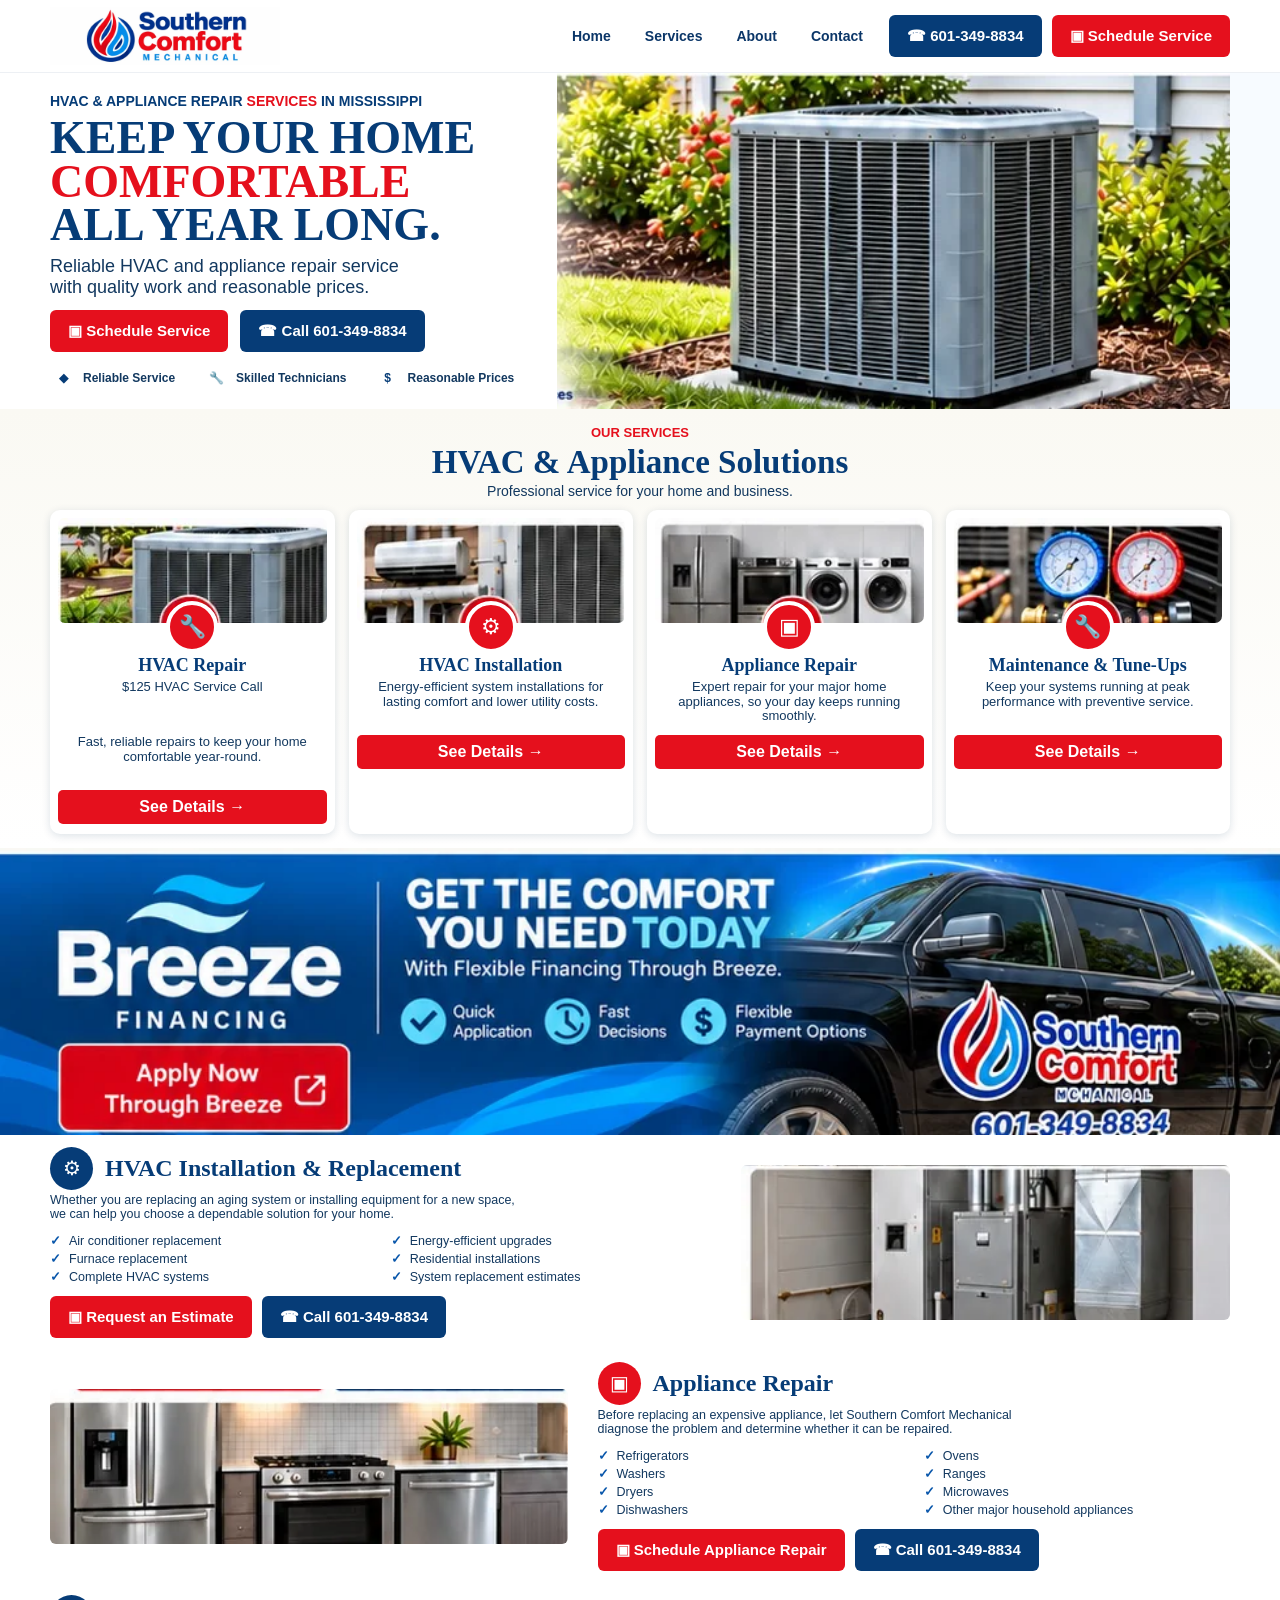
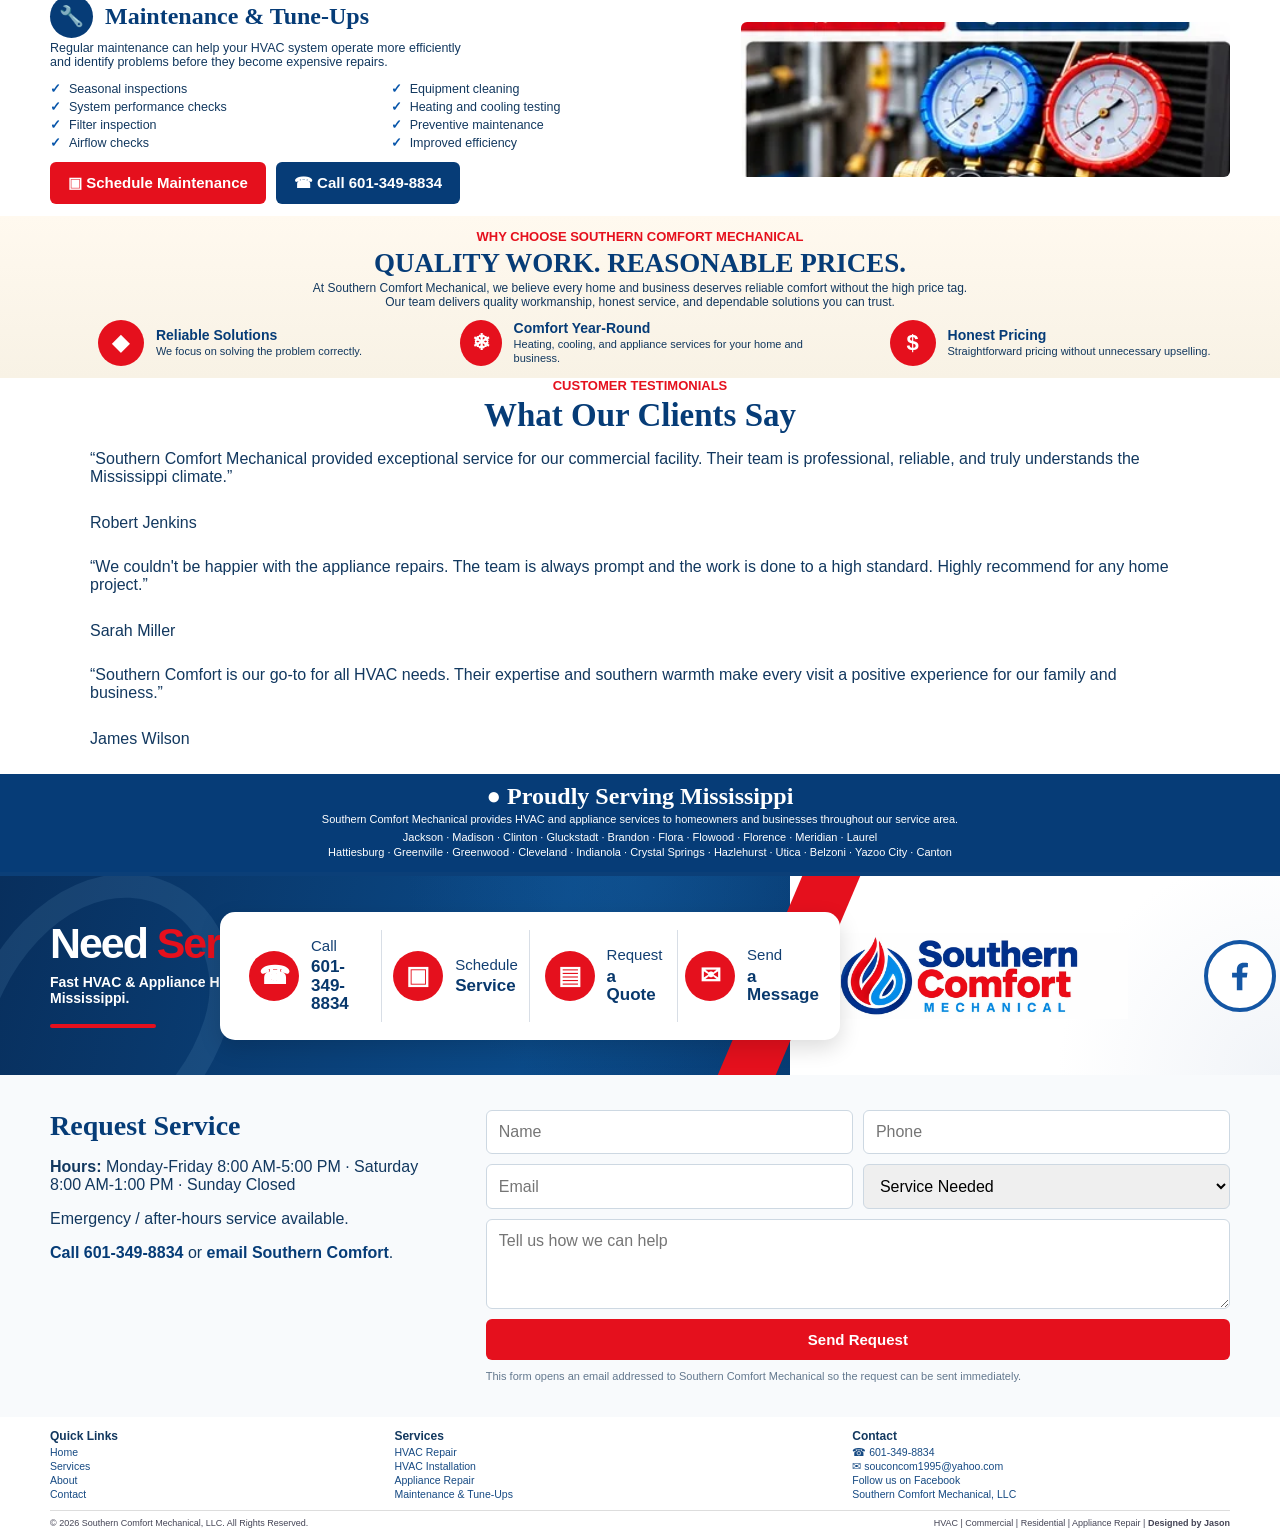
==== commit a193f266: "Add HVAC service call price and customer testimonials" ====
--- a/index.html
+++ b/index.html
@@ -62,6 +62,7 @@
         <img loading="lazy" src="assets/card-hvac.webp" alt="HVAC repair equipment">
         <div class="round-icon">🔧</div>
         <h3>HVAC Repair</h3>
+        <p class="service-price">$125 HVAC Service Call</p>
         <p>Fast, reliable repairs to keep your home comfortable year-round.</p>
         <a class="card-btn action-link" data-request="HVAC Repair" href="#service-form">See Details →</a>
       </article>
@@ -164,6 +165,29 @@
       <div><span class="why-icon">◆</span><div><h3>Reliable Solutions</h3><p>We focus on solving the problem correctly.</p></div></div>
       <div><span class="why-icon">❄</span><div><h3>Comfort Year-Round</h3><p>Heating, cooling, and appliance services for your home and business.</p></div></div>
       <div><span class="why-icon">$</span><div><h3>Honest Pricing</h3><p>Straightforward pricing without unnecessary upselling.</p></div></div>
+    </div>
+  </div>
+</section>
+
+<section class="testimonials" id="testimonials">
+  <div class="container">
+    <div class="section-heading">
+      <p class="section-kicker">CUSTOMER TESTIMONIALS</p>
+      <h2>What Our Clients Say</h2>
+    </div>
+    <div class="testimonial-grid">
+      <blockquote class="testimonial-card">
+        <p>“Southern Comfort Mechanical provided exceptional service for our commercial facility. Their team is professional, reliable, and truly understands the Mississippi climate.”</p>
+        <footer>Robert Jenkins</footer>
+      </blockquote>
+      <blockquote class="testimonial-card">
+        <p>“We couldn't be happier with the appliance repairs. The team is always prompt and the work is done to a high standard. Highly recommend for any home project.”</p>
+        <footer>Sarah Miller</footer>
+      </blockquote>
+      <blockquote class="testimonial-card">
+        <p>“Southern Comfort is our go-to for all HVAC needs. Their expertise and southern warmth make every visit a positive experience for our family and business.”</p>
+        <footer>James Wilson</footer>
+      </blockquote>
     </div>
   </div>
 </section>
--- a/styles.css
+++ b/styles.css
@@ -54,7 +54,7 @@
 .contact-cta-left{
   position:relative;
   display:grid;
-  grid-template-columns:minmax(280px,.78fr) minmax(620px,1.75fr);
+  grid-template-columns:minmax(280px,.82fr) minmax(620px,1.68fr);
   align-items:center;
   gap:34px;
   padding:26px 34px 26px max(34px,calc((100vw - 1180px)/2));
@@ -111,6 +111,7 @@
 }
 .contact-action-panel{
   position:relative;
+  transform:translateX(-144px);
   z-index:3;
   display:grid;
   grid-template-columns:repeat(4,1fr);
@@ -159,7 +160,7 @@
     #fff;
 }
 .contact-cta-brand img{
-  width:min(780px,96%);
+  width:min(780px,86%);
   max-width:none;
   height:auto;
   object-fit:contain;
@@ -171,22 +172,30 @@
   background:#d8dee6;
 }
 .contact-facebook{
-  width:93px;
-  height:93px;
+  flex:0 0 72px;
+  width:72px;
+  height:72px;
+  aspect-ratio:1 / 1;
   border-radius:50%;
   display:grid;
   place-items:center;
-  border:6px solid #1456a4;
+  border:4px solid #1456a4;
   color:#1456a4;
-  font-size:51px;
   line-height:1;
-  font-weight:900;
-  font-family:Arial,Helvetica,sans-serif;
+  background:#fff;
+  box-sizing:border-box;
+}
+.facebook-icon{
+  width:38px;
+  height:38px;
+  display:block;
+  fill:currentColor;
 }
 .contact-facebook:hover{background:#f4f8fd}
 
 @media(max-width:1200px){
   .contact-cta{grid-template-columns:1fr}
+  .contact-action-panel{transform:none}
   .contact-cta-left{
     grid-template-columns:.75fr 1.55fr;
     padding-left:28px;
@@ -200,7 +209,8 @@
   }
   .contact-cta-brand img{width:440px}
   .contact-brand-divider{height:110px}
-  .contact-facebook{width:74px;height:74px;font-size:40px;border-width:5px}
+  .contact-facebook{flex-basis:64px;width:64px;height:64px;border-width:4px}
+  .facebook-icon{width:34px;height:34px}
 }
 @media(max-width:900px){
   .contact-cta-left{
@@ -233,7 +243,8 @@
   .contact-cta-brand{padding:20px 16px;gap:18px}
   .contact-cta-brand img{width:300px}
   .contact-brand-divider{height:70px}
-  .contact-facebook{width:56px;height:56px;font-size:30px;border-width:4px}
+  .contact-facebook{flex-basis:52px;width:52px;height:52px;border-width:3px}
+  .facebook-icon{width:28px;height:28px}
 }
 
 /* Cloudflare deployment trigger: contact logo + Facebook 60% size update */
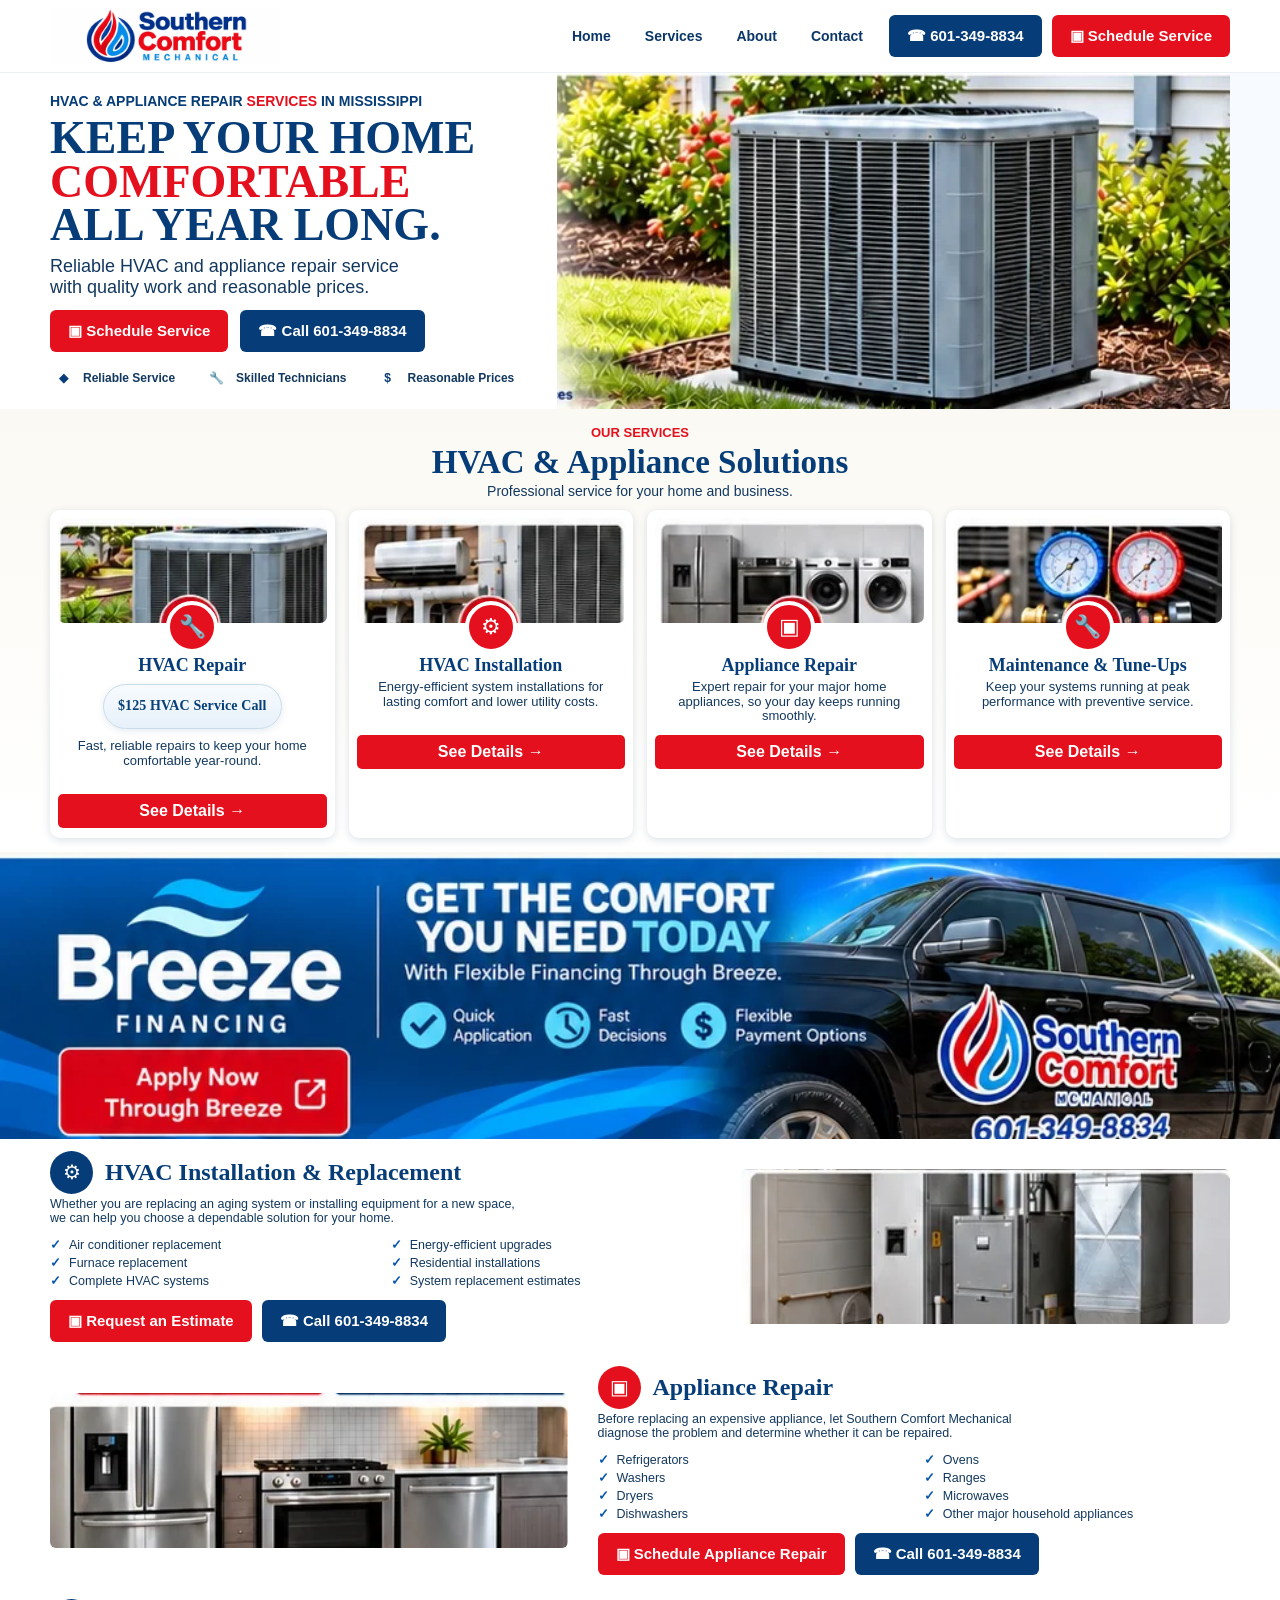
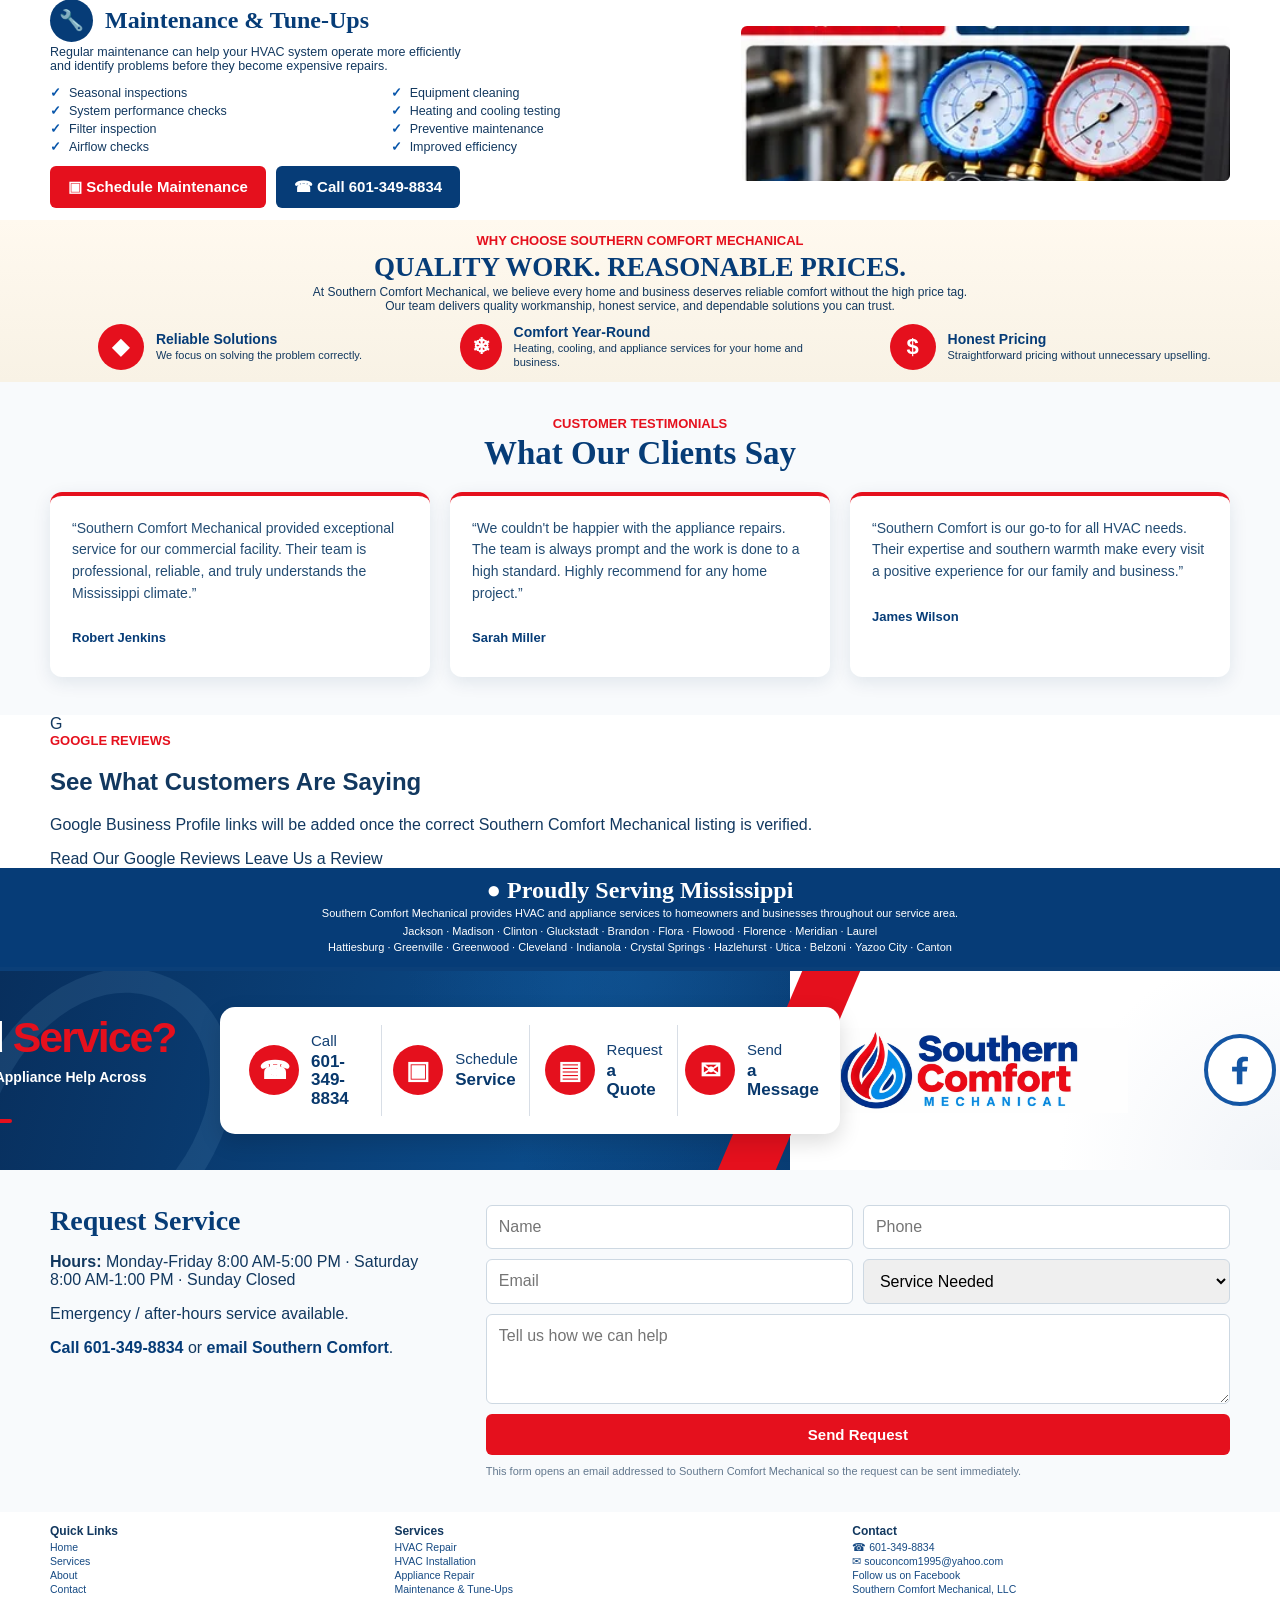
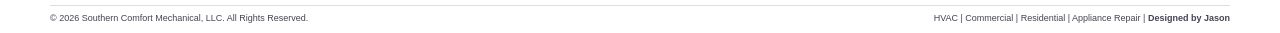
==== commit 59846694: "Add approved Google Reviews section placeholder" ====
--- a/index.html
+++ b/index.html
@@ -192,6 +192,23 @@
   </div>
 </section>
 
+<section class="google-reviews" id="google-reviews">
+  <div class="container google-reviews-inner">
+    <div class="google-reviews-copy">
+      <div class="google-g" aria-hidden="true">G</div>
+      <div>
+        <p class="section-kicker">GOOGLE REVIEWS</p>
+        <h2>See What Customers Are Saying</h2>
+        <p>Google Business Profile links will be added once the correct Southern Comfort Mechanical listing is verified.</p>
+      </div>
+    </div>
+    <div class="google-review-actions" aria-label="Google review links pending verification">
+      <span class="google-review-btn disabled" aria-disabled="true">Read Our Google Reviews</span>
+      <span class="google-review-btn outline disabled" aria-disabled="true">Leave Us a Review</span>
+    </div>
+  </div>
+</section>
+
 <section class="service-area">
   <div class="container">
     <h2>● Proudly Serving Mississippi</h2>
--- a/styles.css
+++ b/styles.css
@@ -248,3 +248,58 @@
 }
 
 /* Cloudflare deployment trigger: contact logo + Facebook 60% size update */
+
+/* Content updates: move Need Service copy left 1 inch, add price and testimonials */
+@media(min-width:1201px){
+  .contact-cta-copy{transform:translateX(-144px)}
+}
+.service-price{
+  display:inline-flex;
+  align-items:center;
+  justify-content:center;
+  margin:6px auto 6px!important;
+  padding:7px 14px 8px;
+  border-radius:999px;
+  background:linear-gradient(180deg,#f7fbff 0%,#e7f1fa 100%);
+  color:#073f79;
+  border:1px solid #c9dceb;
+  box-shadow:0 2px 7px rgba(7,63,121,.10);
+  font-family:Georgia,"Times New Roman",serif;
+  font-size:14px!important;
+  font-weight:800;
+  letter-spacing:.1px;
+  line-height:1;
+  white-space:nowrap;
+}
+.testimonials{
+  padding:34px 0 38px;
+  background:#f8fafc;
+}
+.testimonials .section-heading{margin-bottom:20px}
+.testimonial-grid{
+  display:grid;
+  grid-template-columns:repeat(3,1fr);
+  gap:20px;
+}
+.testimonial-card{
+  margin:0;
+  padding:22px;
+  background:#fff;
+  border-radius:12px;
+  border-top:4px solid var(--red);
+  box-shadow:0 5px 18px rgba(10,48,84,.10);
+}
+.testimonial-card p{
+  margin:0 0 14px;
+  color:#234c73;
+  font-size:14px;
+  line-height:1.55;
+}
+.testimonial-card footer{
+  color:var(--blue);
+  font-size:13px;
+  font-weight:900;
+}
+@media(max-width:900px){
+  .testimonial-grid{grid-template-columns:1fr}
+}
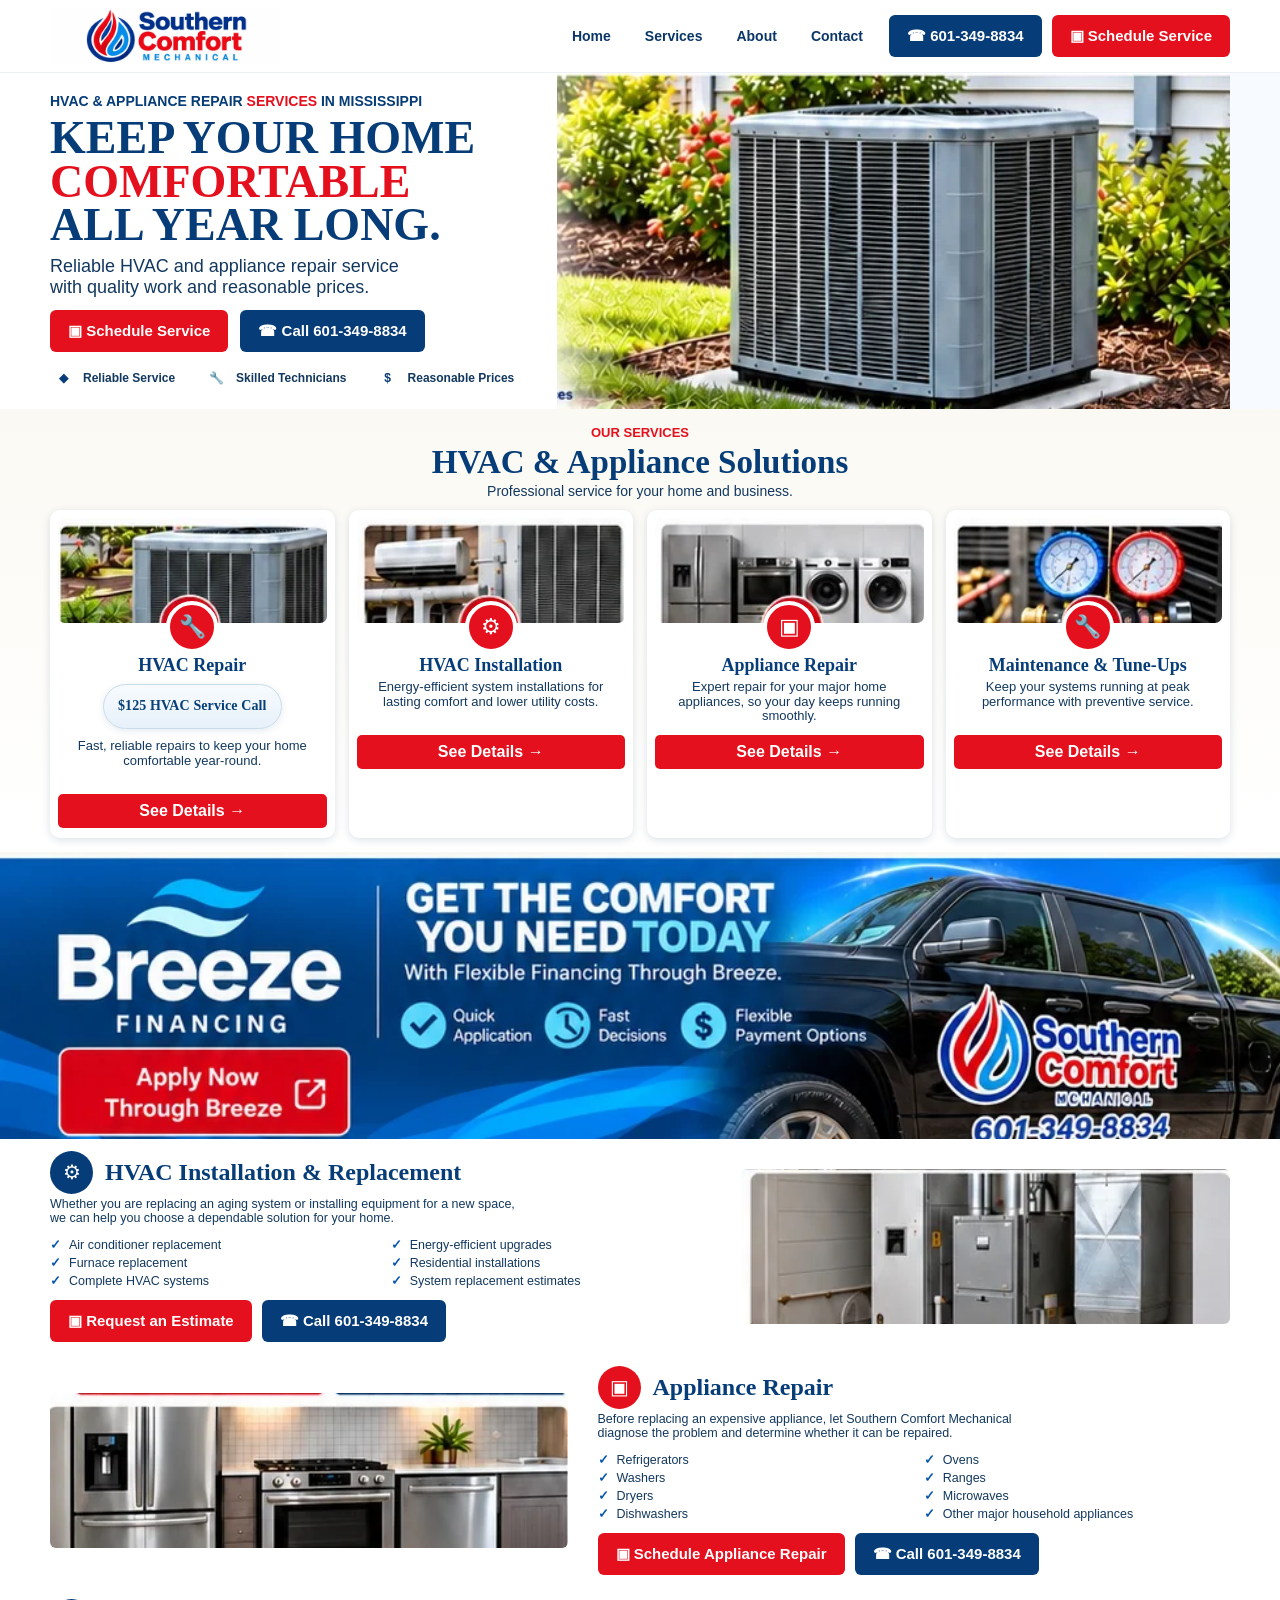
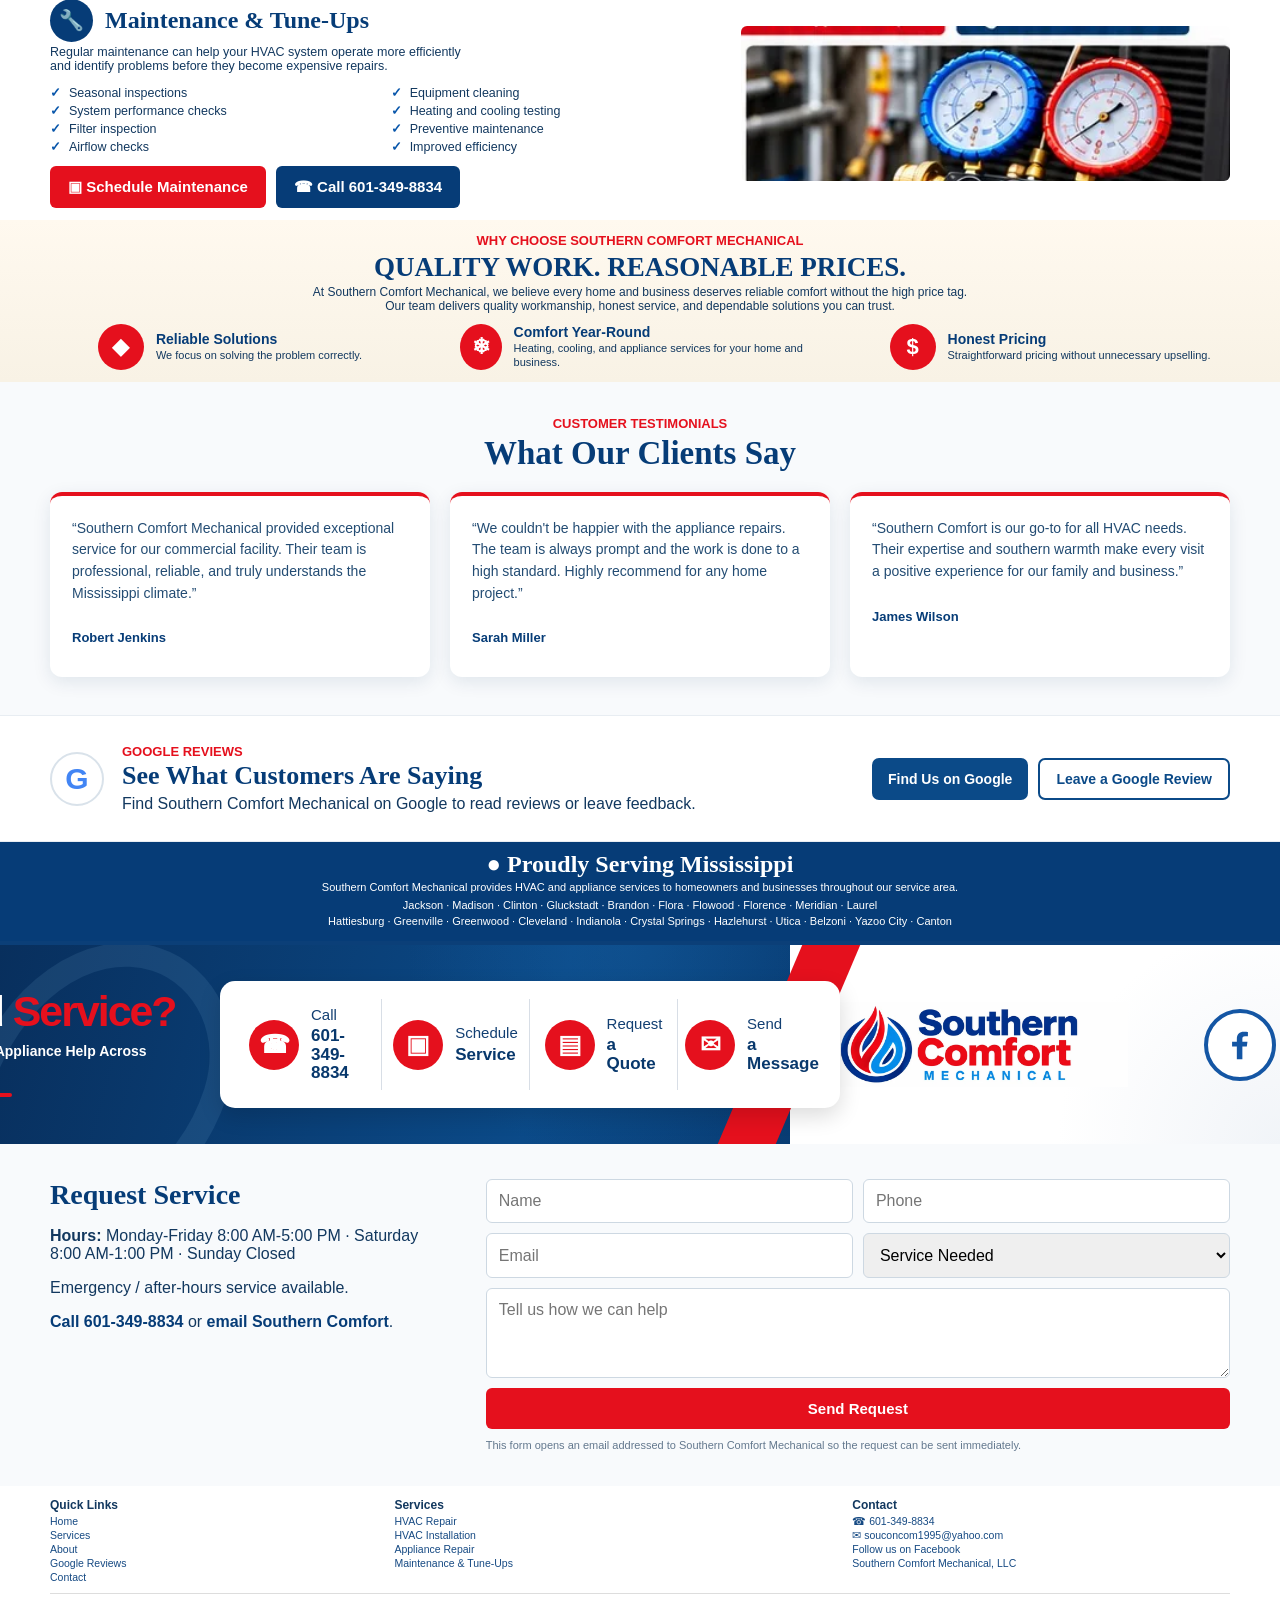
==== commit e41d9620: "Add production SEO metadata schema and Google review links" ====
--- a/index.html
+++ b/index.html
@@ -4,7 +4,64 @@
   <meta charset="utf-8">
   <meta name="viewport" content="width=device-width,initial-scale=1">
   <meta name="description" content="Southern Comfort Mechanical provides HVAC repair, installation, appliance repair, maintenance, and commercial and residential mechanical service across Mississippi.">
-  <title>Southern Comfort Mechanical | HVAC & Appliance Repair</title>
+  <meta name="robots" content="index,follow,max-image-preview:large">
+  <meta name="referrer" content="strict-origin-when-cross-origin">
+  <meta name="theme-color" content="#063c77">
+  <link rel="canonical" href="https://southerncomfortmechanicalllc.cc/">
+
+  <meta property="og:type" content="website">
+  <meta property="og:site_name" content="Southern Comfort Mechanical">
+  <meta property="og:title" content="Southern Comfort Mechanical | HVAC & Appliance Repair">
+  <meta property="og:description" content="HVAC repair, installation, appliance repair, maintenance, and commercial and residential mechanical service across Mississippi.">
+  <meta property="og:url" content="https://southerncomfortmechanicalllc.cc/">
+  <meta property="og:image" content="https://southerncomfortmechanicalllc.cc/assets/logo.webp">
+  <meta property="og:image:alt" content="Southern Comfort Mechanical logo">
+
+  <meta name="twitter:card" content="summary_large_image">
+  <meta name="twitter:title" content="Southern Comfort Mechanical | HVAC & Appliance Repair">
+  <meta name="twitter:description" content="HVAC and appliance repair services for Mississippi homes and businesses.">
+  <meta name="twitter:image" content="https://southerncomfortmechanicalllc.cc/assets/logo.webp">
+
+  <title>Southern Comfort Mechanical | HVAC & Appliance Repair in Mississippi</title>
+
+  <script type="application/ld+json">
+  {
+    "@context":"https://schema.org",
+    "@type":["HVACBusiness","HomeAndConstructionBusiness"],
+    "@id":"https://southerncomfortmechanicalllc.cc/#business",
+    "name":"Southern Comfort Mechanical, LLC",
+    "url":"https://southerncomfortmechanicalllc.cc/",
+    "telephone":"+1-601-349-8834",
+    "email":"souconcom1995@yahoo.com",
+    "image":"https://southerncomfortmechanicalllc.cc/assets/logo.webp",
+    "logo":"https://southerncomfortmechanicalllc.cc/assets/logo.webp",
+    "description":"Southern Comfort Mechanical provides HVAC repair, HVAC installation, appliance repair, maintenance, and commercial and residential mechanical service across Mississippi.",
+    "priceRange":"$",
+    "areaServed":[
+      "Jackson, Mississippi","Madison, Mississippi","Clinton, Mississippi","Gluckstadt, Mississippi",
+      "Brandon, Mississippi","Flora, Mississippi","Flowood, Mississippi","Florence, Mississippi",
+      "Meridian, Mississippi","Laurel, Mississippi","Hattiesburg, Mississippi","Greenville, Mississippi",
+      "Greenwood, Mississippi","Cleveland, Mississippi","Indianola, Mississippi","Crystal Springs, Mississippi",
+      "Hazlehurst, Mississippi","Utica, Mississippi","Belzoni, Mississippi","Yazoo City, Mississippi","Canton, Mississippi"
+    ],
+    "openingHoursSpecification":[
+      {"@type":"OpeningHoursSpecification","dayOfWeek":["Monday","Tuesday","Wednesday","Thursday","Friday"],"opens":"08:00","closes":"17:00"},
+      {"@type":"OpeningHoursSpecification","dayOfWeek":"Saturday","opens":"08:00","closes":"13:00"}
+    ],
+    "sameAs":["https://www.facebook.com/profile.php?id=61594908460002"],
+    "hasOfferCatalog":{
+      "@type":"OfferCatalog",
+      "name":"HVAC and Appliance Services",
+      "itemListElement":[
+        {"@type":"Offer","itemOffered":{"@type":"Service","name":"HVAC Repair"}},
+        {"@type":"Offer","itemOffered":{"@type":"Service","name":"HVAC Installation"}},
+        {"@type":"Offer","itemOffered":{"@type":"Service","name":"Appliance Repair"}},
+        {"@type":"Offer","itemOffered":{"@type":"Service","name":"Maintenance and Tune-Ups"}},
+        {"@type":"Offer","itemOffered":{"@type":"Service","name":"Commercial HVAC Service"}}
+      ]
+    }
+  }
+  </script>
   <link rel="stylesheet" href="styles.css">
 </head>
 <body>
@@ -199,12 +256,12 @@
       <div>
         <p class="section-kicker">GOOGLE REVIEWS</p>
         <h2>See What Customers Are Saying</h2>
-        <p>Google Business Profile links will be added once the correct Southern Comfort Mechanical listing is verified.</p>
-      </div>
-    </div>
-    <div class="google-review-actions" aria-label="Google review links pending verification">
-      <span class="google-review-btn disabled" aria-disabled="true">Read Our Google Reviews</span>
-      <span class="google-review-btn outline disabled" aria-disabled="true">Leave Us a Review</span>
+        <p>Find Southern Comfort Mechanical on Google to read reviews or leave feedback.</p>
+      </div>
+    </div>
+    <div class="google-review-actions" aria-label="Google review links">
+      <a class="google-review-btn" href="https://www.google.com/maps/search/?api=1&query=Southern%20Comfort%20Mechanical%20LLC%20601-349-8834%20Mississippi" target="_blank" rel="noopener">Find Us on Google</a>
+      <a class="google-review-btn outline" href="https://www.google.com/maps/search/?api=1&query=Southern%20Comfort%20Mechanical%20LLC%20601-349-8834%20Mississippi" target="_blank" rel="noopener">Leave a Google Review</a>
     </div>
   </div>
 </section>
@@ -286,7 +343,7 @@
 
 <footer>
   <div class="container footer-grid">
-    <div><h3>Quick Links</h3><a href="#home">Home</a><a href="#services">Services</a><a href="#about">About</a><a href="#contact">Contact</a></div>
+    <div><h3>Quick Links</h3><a href="#home">Home</a><a href="#services">Services</a><a href="#about">About</a><a href="#google-reviews">Google Reviews</a><a href="#contact">Contact</a></div>
     <div><h3>Services</h3><a class="action-link" data-request="HVAC Repair" href="#service-form">HVAC Repair</a><a href="#hvac-installation">HVAC Installation</a><a href="#appliance-repair">Appliance Repair</a><a href="#maintenance">Maintenance &amp; Tune-Ups</a></div>
     <div><h3>Contact</h3><a href="tel:+16013498834">☎ 601-349-8834</a><a href="mailto:souconcom1995@yahoo.com">✉ souconcom1995@yahoo.com</a><a href="https://www.facebook.com/profile.php?id=61594908460002" target="_blank" rel="noopener">Follow us on Facebook</a><span>Southern Comfort Mechanical, LLC</span></div>
   </div>
--- a/styles.css
+++ b/styles.css
@@ -303,3 +303,73 @@
 @media(max-width:900px){
   .testimonial-grid{grid-template-columns:1fr}
 }
+
+/* Google Reviews section */
+.google-reviews{
+  padding:28px 0;
+  background:#fff;
+  border-top:1px solid #e8edf2;
+  border-bottom:1px solid #e8edf2;
+}
+.google-reviews-inner{
+  display:flex;
+  align-items:center;
+  justify-content:space-between;
+  gap:28px;
+}
+.google-reviews-copy{
+  display:flex;
+  align-items:center;
+  gap:18px;
+}
+.google-g{
+  flex:0 0 54px;
+  width:54px;
+  height:54px;
+  border-radius:50%;
+  display:grid;
+  place-items:center;
+  border:2px solid #d9e2ea;
+  font-family:Arial,Helvetica,sans-serif;
+  font-size:30px;
+  font-weight:900;
+  color:#4285f4;
+  background:#fff;
+}
+.google-reviews h2{
+  margin:2px 0 4px;
+  font-family:Georgia,serif;
+  color:var(--blue);
+  font-size:26px;
+}
+.google-reviews p{margin:0}
+.google-review-actions{
+  display:flex;
+  gap:10px;
+  flex-wrap:wrap;
+  justify-content:flex-end;
+}
+.google-review-btn{
+  display:inline-flex;
+  align-items:center;
+  justify-content:center;
+  padding:11px 16px;
+  border-radius:7px;
+  background:#0b4a88;
+  color:#fff;
+  font-weight:900;
+  font-size:14px;
+}
+.google-review-btn.outline{
+  background:#fff;
+  color:#0b4a88;
+  border:2px solid #0b4a88;
+}
+.google-review-btn.disabled{
+  opacity:.48;
+  cursor:not-allowed;
+}
+@media(max-width:800px){
+  .google-reviews-inner{flex-direction:column;align-items:flex-start}
+  .google-review-actions{justify-content:flex-start}
+}
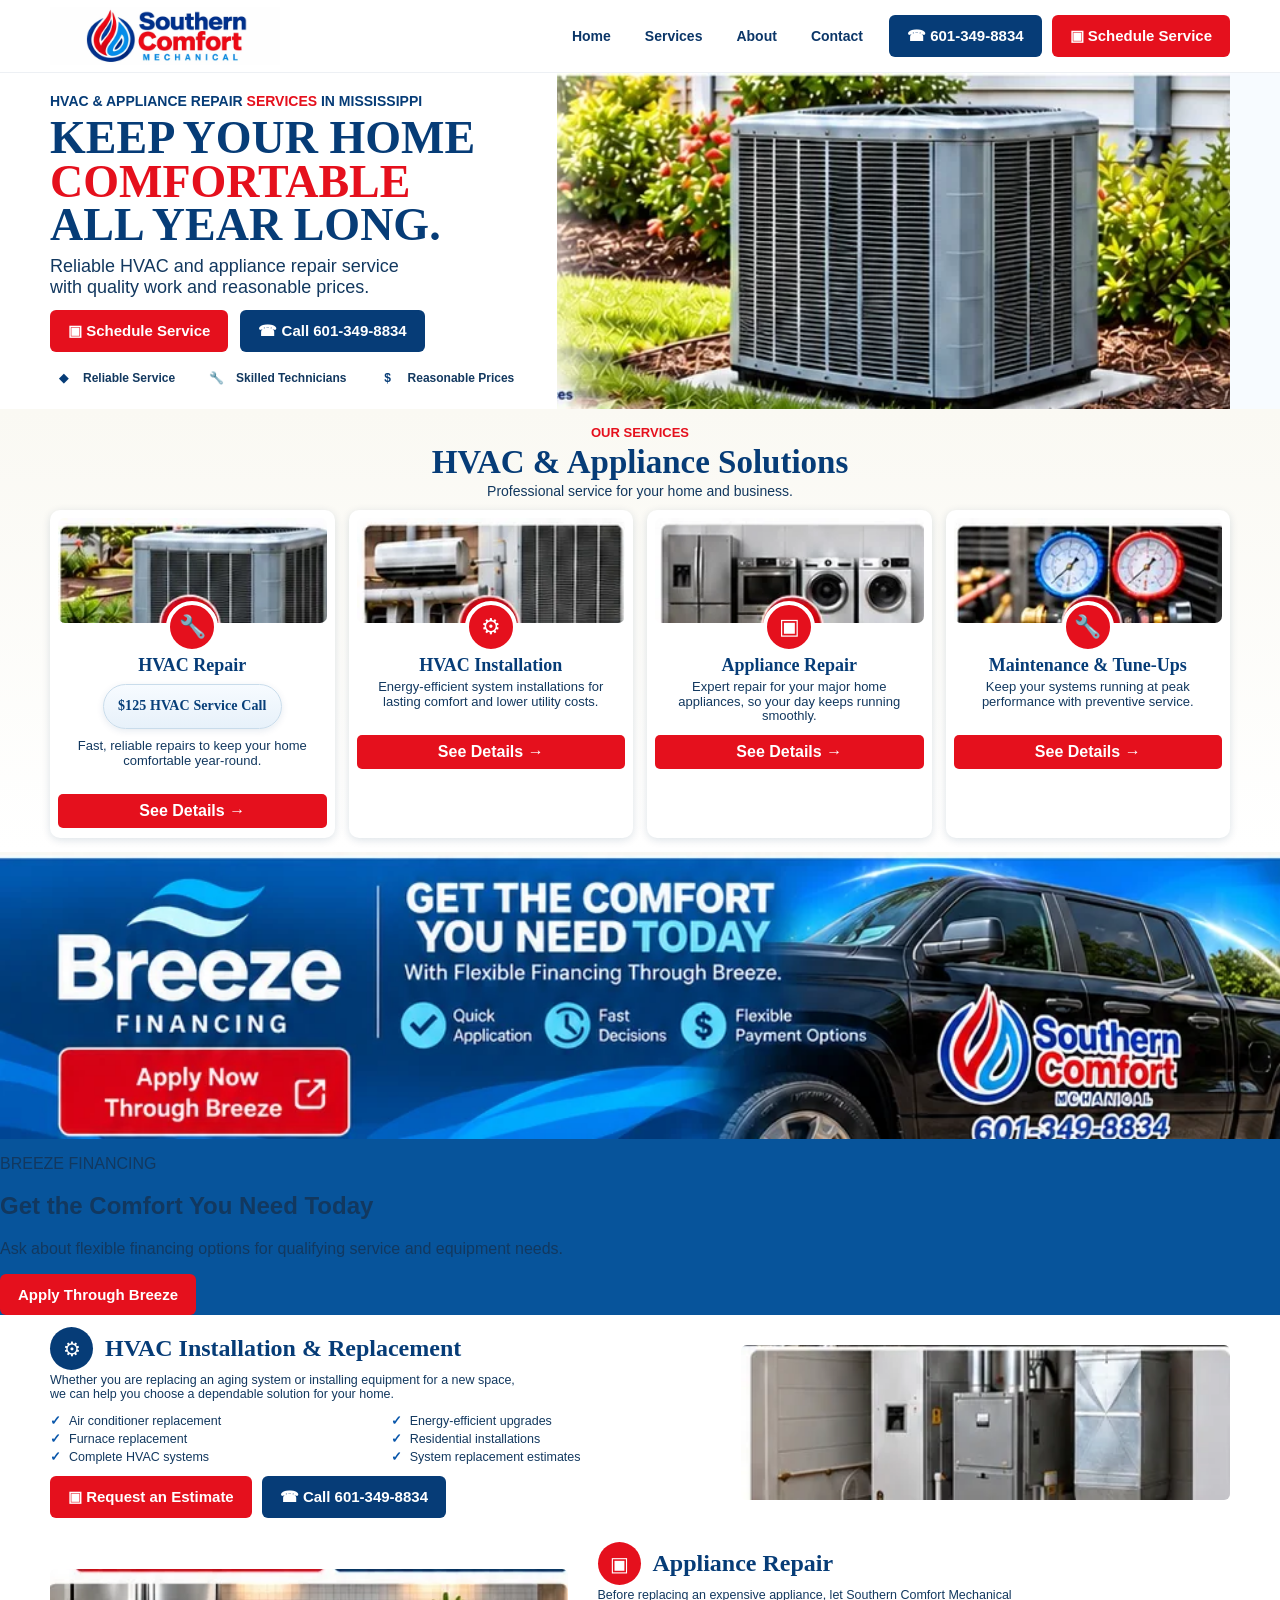
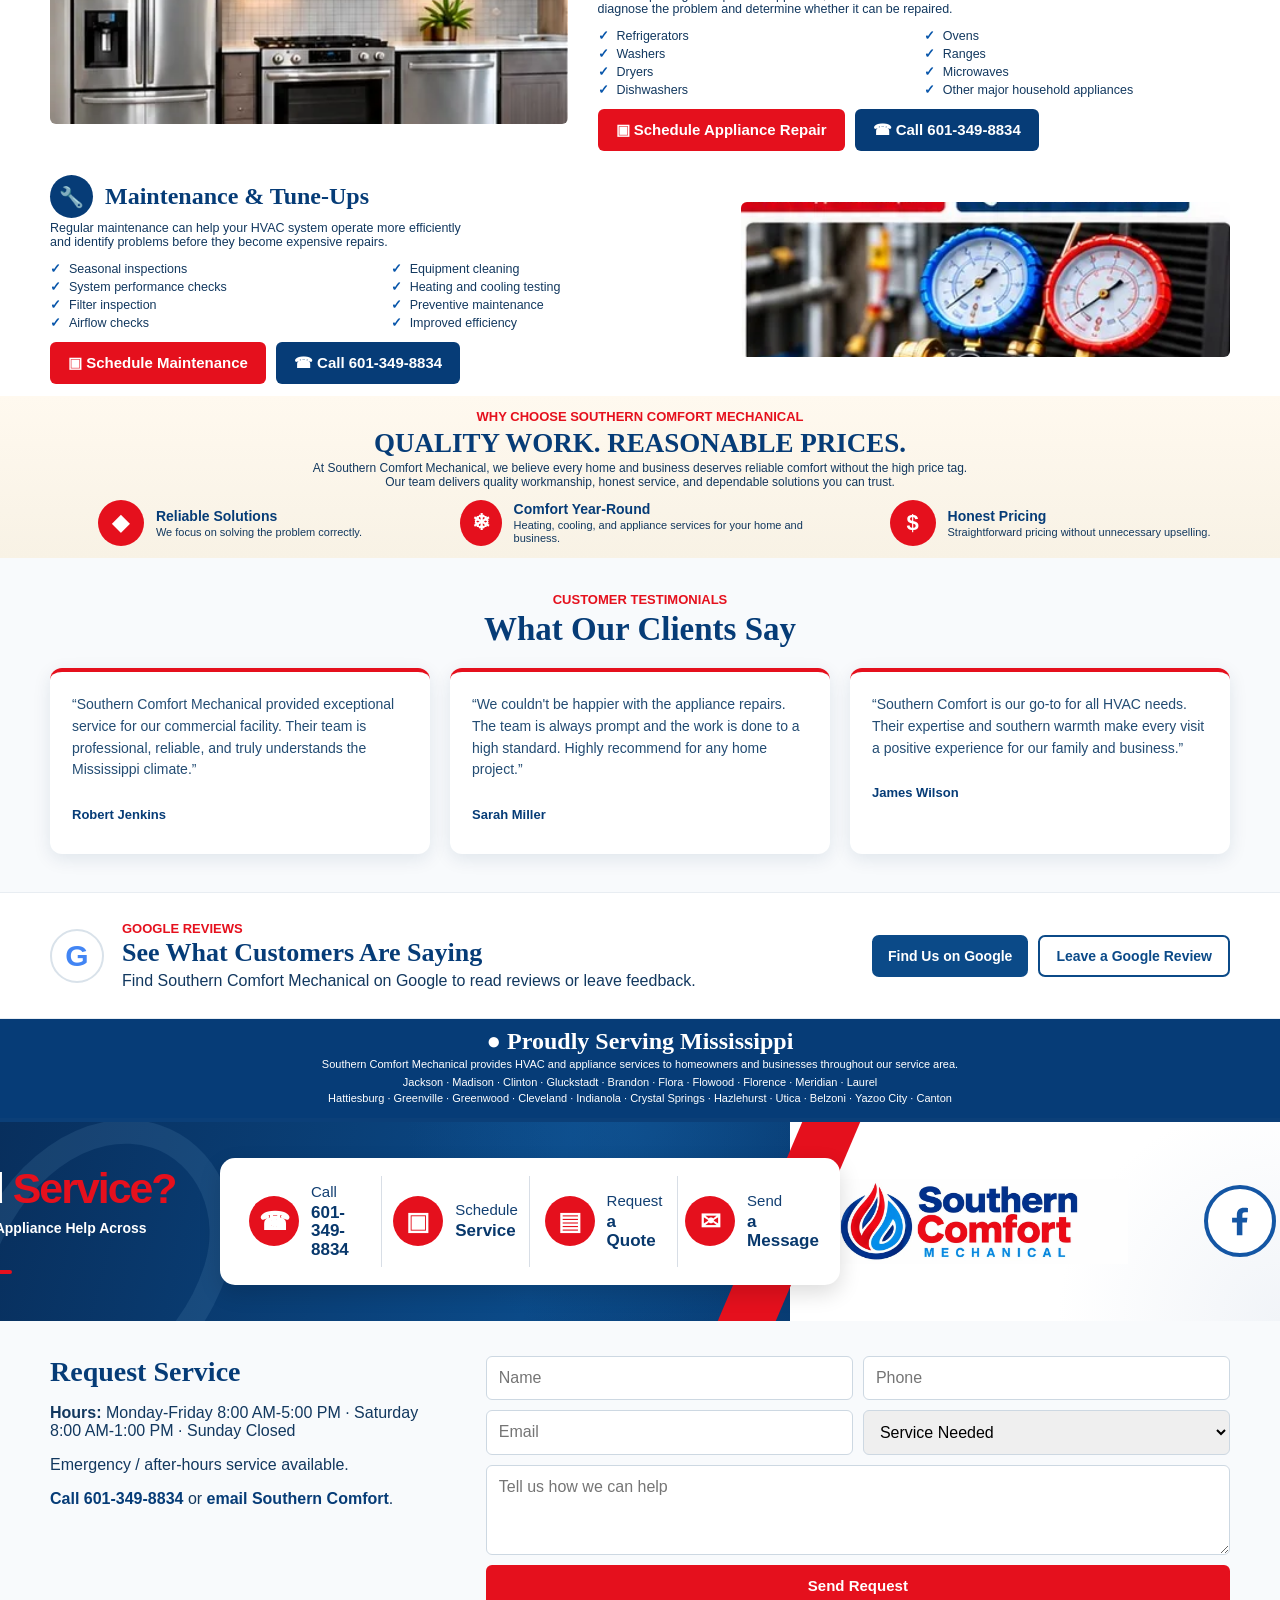
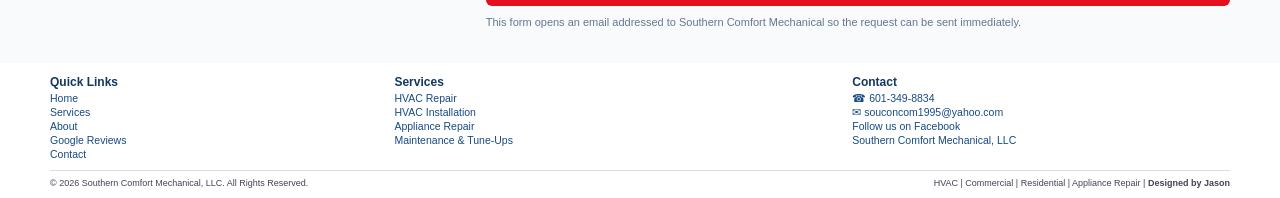
==== commit b20a8202: "Improve mobile markup and financing experience" ====
--- a/index.html
+++ b/index.html
@@ -2,7 +2,7 @@
 <html lang="en">
 <head>
   <meta charset="utf-8">
-  <meta name="viewport" content="width=device-width,initial-scale=1">
+  <meta name="viewport" content="width=device-width,initial-scale=1,viewport-fit=cover">
   <meta name="description" content="Southern Comfort Mechanical provides HVAC repair, installation, appliance repair, maintenance, and commercial and residential mechanical service across Mississippi.">
   <meta name="robots" content="index,follow,max-image-preview:large">
   <meta name="referrer" content="strict-origin-when-cross-origin">
@@ -154,6 +154,12 @@
     <img class="breeze-banner-image" src="assets/breeze-banner-exact.webp" alt="Breeze Financing with Southern Comfort Mechanical service truck">
     <a class="breeze-hotspot action-link" data-request="Financing" href="#service-form" aria-label="Apply now through Breeze financing"></a>
   </div>
+  <div class="breeze-mobile-cta">
+    <p class="breeze-mobile-kicker">BREEZE FINANCING</p>
+    <h2>Get the Comfort You Need Today</h2>
+    <p>Ask about flexible financing options for qualifying service and equipment needs.</p>
+    <a class="btn btn-red action-link" data-request="Financing" href="#service-form">Apply Through Breeze</a>
+  </div>
 </section>
 
 
@@ -318,10 +324,10 @@
       <p><a class="inline-link" href="tel:+16013498834">Call 601-349-8834</a> or <a class="inline-link" href="mailto:souconcom1995@yahoo.com">email Southern Comfort</a>.</p>
     </div>
     <form id="requestForm">
-      <input name="name" autocomplete="name" required placeholder="Name">
-      <input name="phone" autocomplete="tel" inputmode="tel" required type="tel" placeholder="Phone">
-      <input name="email" autocomplete="email" type="email" placeholder="Email">
-      <select name="service" id="serviceSelect" required>
+      <input name="name" autocomplete="name" required placeholder="Name" aria-label="Name">
+      <input name="phone" autocomplete="tel" inputmode="tel" required type="tel" placeholder="Phone" aria-label="Phone">
+      <input name="email" autocomplete="email" type="email" placeholder="Email" aria-label="Email">
+      <select name="service" id="serviceSelect" required aria-label="Service needed">
         <option value="">Service Needed</option>
         <option>Request Service</option>
         <option>Request a Quote</option>
@@ -333,7 +339,7 @@
         <option>Financing</option>
         <option>Other</option>
       </select>
-      <textarea name="message" required placeholder="Tell us how we can help"></textarea>
+      <textarea name="message" required placeholder="Tell us how we can help" aria-label="Tell us how we can help"></textarea>
       <button class="btn btn-red" type="submit">Send Request</button>
       <p class="form-note">This form opens an email addressed to Southern Comfort Mechanical so the request can be sent immediately.</p>
     </form>
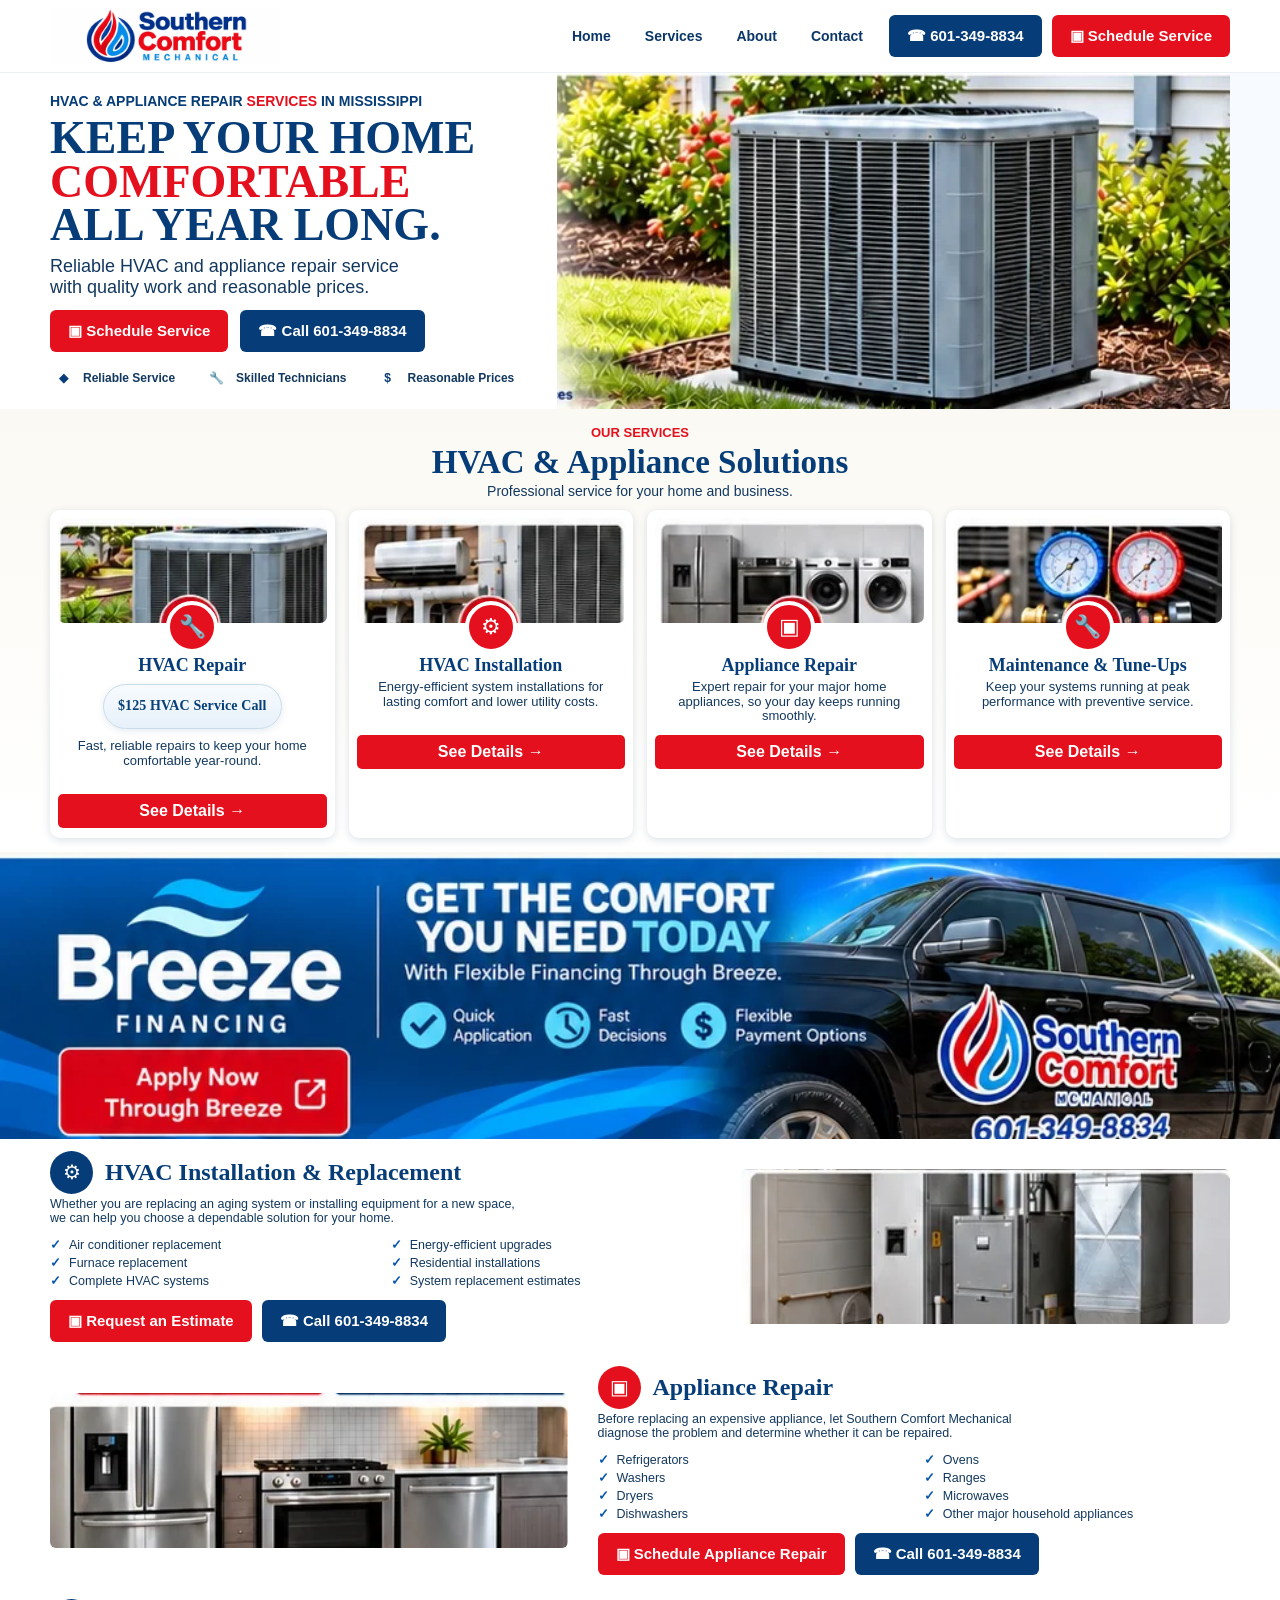
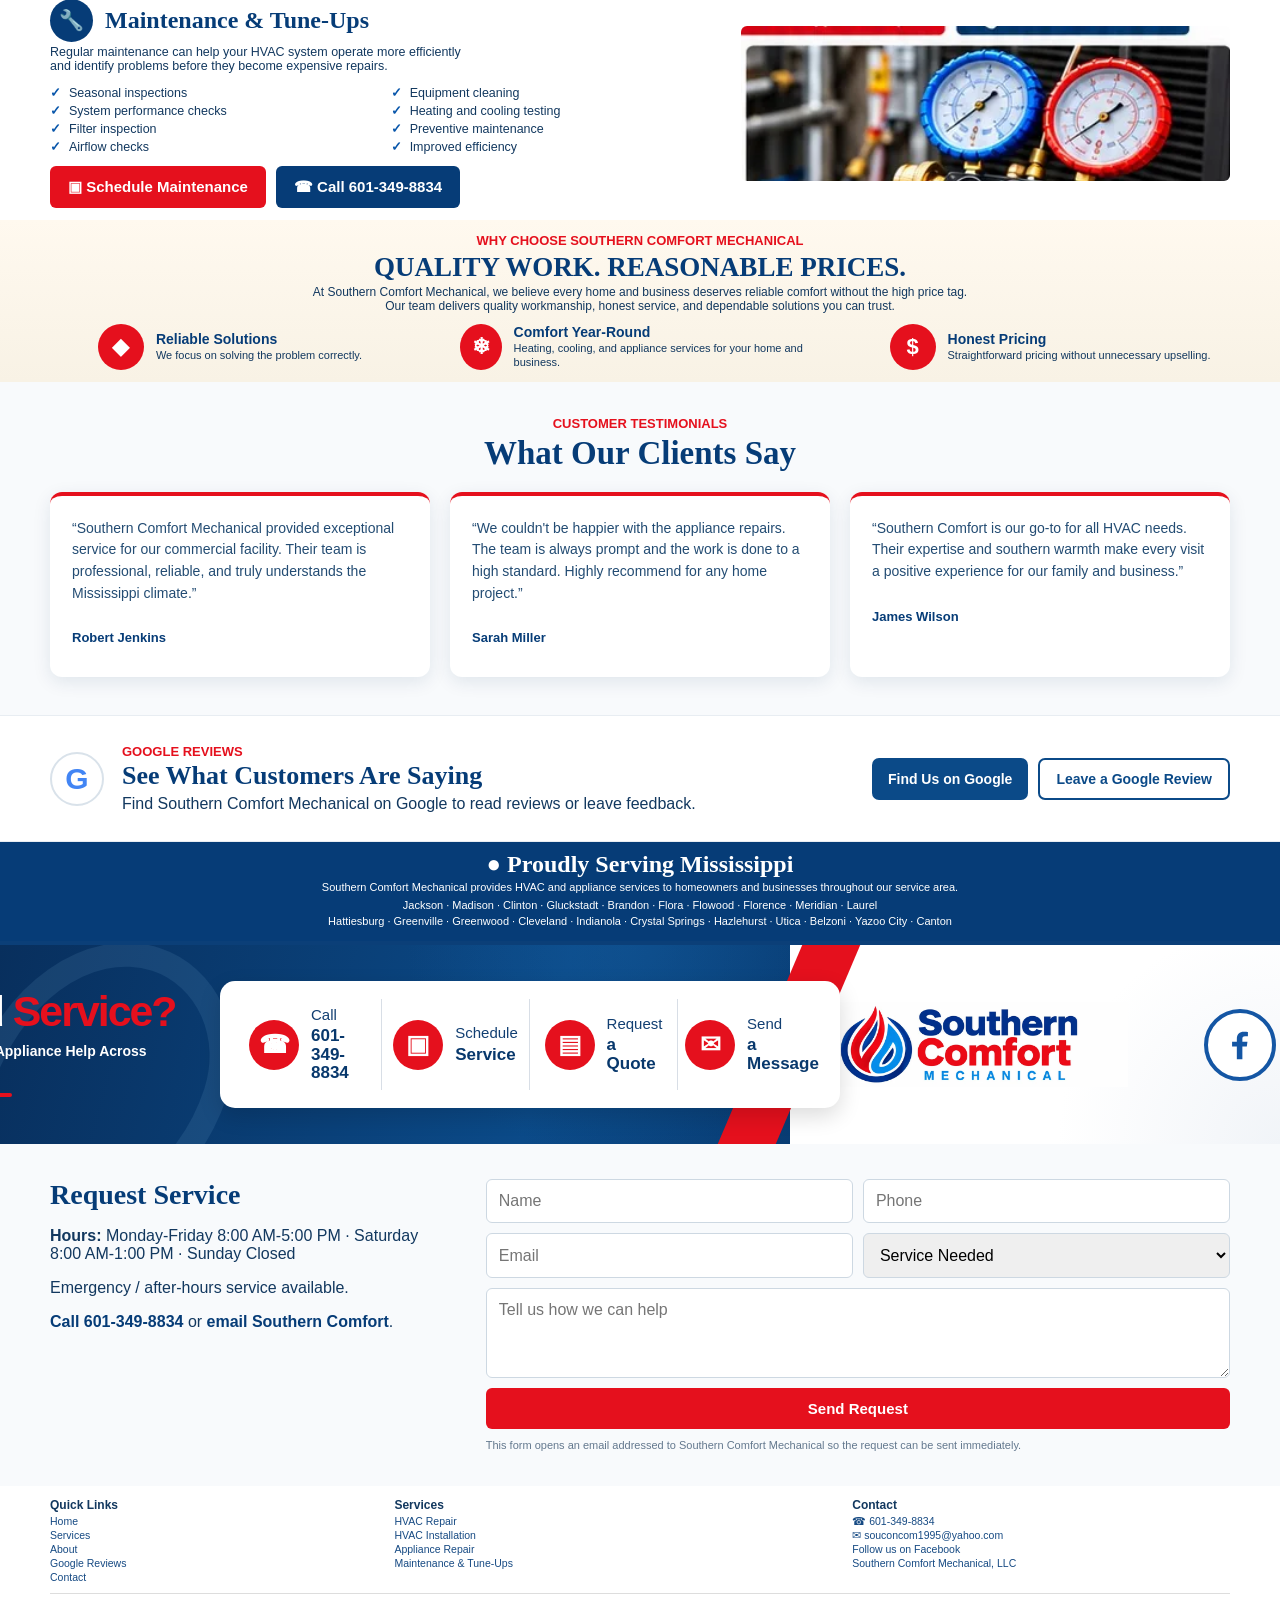
==== commit 4a5e17cf: "Add dynamic Recent Work photo gallery section" ====
--- a/index.html
+++ b/index.html
@@ -217,6 +217,17 @@
   </div>
 </section>
 
+<section class="recent-work" id="recent-work" hidden>
+  <div class="container">
+    <div class="section-heading">
+      <p class="section-kicker">RECENT WORK</p>
+      <h2>Southern Comfort on the Job</h2>
+      <p>Recent HVAC, appliance, residential, and commercial work from Southern Comfort Mechanical.</p>
+    </div>
+    <div class="photo-gallery" id="photoGallery" aria-live="polite"></div>
+  </div>
+</section>
+
 <section class="why" id="about">
   <div class="container">
     <div class="section-heading compact">
--- a/styles.css
+++ b/styles.css
@@ -373,3 +373,309 @@
   .google-reviews-inner{flex-direction:column;align-items:flex-start}
   .google-review-actions{justify-content:flex-start}
 }
+
+
+/* Mobile optimization pass 2026-10-05 */
+body{overflow-x:hidden}
+.breeze-mobile-cta{display:none}
+
+@media(max-width:900px){
+  .site-header{z-index:100}
+  .nav-row{min-height:66px;gap:12px}
+  .brand img{width:190px;max-height:56px}
+  .menu-btn{
+    display:grid;
+    place-items:center;
+    width:48px;
+    height:48px;
+    margin-left:auto;
+    padding:0;
+    border:1px solid #dbe4ed;
+    border-radius:10px;
+    background:#fff;
+    color:var(--blue);
+    font-size:27px;
+    line-height:1;
+    cursor:pointer;
+  }
+  .main-nav{
+    display:none;
+  }
+  .main-nav.open{
+    display:flex!important;
+    position:absolute;
+    top:66px;
+    left:12px;
+    right:12px;
+    z-index:120;
+    flex-direction:column;
+    gap:0;
+    margin:0;
+    padding:8px;
+    background:#fff;
+    border:1px solid #e2e8ef;
+    border-radius:12px;
+    box-shadow:0 14px 34px rgba(0,0,0,.16);
+  }
+  .main-nav.open a{
+    display:flex;
+    align-items:center;
+    min-height:48px;
+    padding:0 14px;
+    border-radius:8px;
+    font-size:16px;
+  }
+  .main-nav.open a:hover{background:#f4f7fa}
+  .header-actions{display:none}
+
+  .hero{background:linear-gradient(180deg,#fff 0 62%,#f7fbff 62%)}
+  .hero-grid{grid-template-columns:1fr;min-height:0}
+  .hero-copy{order:1;padding:28px 0 22px;text-align:center}
+  .hero-image{order:2}
+  .hero-image img{height:260px;object-position:center 58%}
+  .hero h1{font-size:clamp(40px,8vw,52px);line-height:.98}
+  .eyebrow{font-size:13px;line-height:1.35}
+  .hero-sub{font-size:17px;line-height:1.45}
+  .hero-sub br,.detail-copy>p br,.compact>p:last-child br{display:none}
+  .hero-buttons{justify-content:center}
+  .trust-row{justify-content:center;flex-wrap:wrap}
+
+  .services{padding:30px 0}
+  .section-heading h2{font-size:30px;line-height:1.1}
+  .service-card{padding:10px 10px 14px}
+  .service-card>img{height:145px}
+  .service-card p{min-height:0;font-size:14px;line-height:1.4}
+  .card-btn{min-height:44px;display:flex;align-items:center;justify-content:center}
+
+  .detail-section{padding:30px 0}
+  .detail-grid,.appliance-row .detail-grid{grid-template-columns:1fr;gap:18px}
+  .appliance-row .detail-copy{order:1}
+  .appliance-row .detail-image{order:2}
+  .detail-title-row h2{font-size:26px;line-height:1.1}
+  .detail-copy>p{font-size:15px;line-height:1.5;margin:10px 0 14px}
+  .check-columns li{font-size:14px;line-height:1.45;margin:6px 0}
+  .detail-image{height:230px}
+  .detail-buttons{flex-wrap:wrap}
+  .detail-buttons .btn{min-height:46px}
+
+  .why{padding:30px 0}
+  .compact h2{font-size:28px}
+  .compact>p:last-child{font-size:14px;line-height:1.5}
+  .why-grid{gap:16px;margin-top:20px}
+  .why-grid>div{
+    justify-content:flex-start;
+    padding:14px;
+    background:rgba(255,255,255,.72);
+    border-radius:10px;
+  }
+  .why-grid h3{font-size:16px}
+  .why-grid p{font-size:13px;line-height:1.4}
+
+  .testimonials{padding:30px 0}
+  .testimonial-grid{gap:14px}
+  .testimonial-card{padding:19px}
+  .testimonial-card p{font-size:15px}
+
+  .google-reviews{padding:28px 0}
+  .google-reviews-inner{align-items:stretch}
+  .google-reviews-copy{align-items:flex-start}
+  .google-reviews h2{font-size:26px;line-height:1.1}
+  .google-reviews p{font-size:14px;line-height:1.45}
+  .google-review-actions{width:100%;justify-content:flex-start}
+  .google-review-btn{min-height:46px}
+
+  .service-area{padding:22px 0}
+  .service-area h2{font-size:24px}
+  .service-area p,.cities{font-size:13px;line-height:1.65}
+
+  .contact-cta{grid-template-columns:1fr;min-height:0}
+  .contact-cta-left{
+    grid-template-columns:1fr;
+    gap:18px;
+    padding:30px 18px;
+    text-align:center;
+  }
+  .contact-cta-left::after{display:none}
+  .contact-cta-copy{transform:none!important}
+  .contact-cta-copy h2{font-size:48px;line-height:.95}
+  .contact-cta-copy p{font-size:16px;line-height:1.35}
+  .contact-accent{margin-left:auto;margin-right:auto}
+  .contact-action-panel{
+    transform:none;
+    width:100%;
+    max-width:620px;
+    margin:0 auto;
+    grid-template-columns:1fr 1fr;
+    padding:8px;
+  }
+  .contact-action{
+    justify-content:flex-start;
+    min-height:72px;
+    padding:9px 12px;
+  }
+  .contact-cta-brand{
+    min-height:100px;
+    padding:18px 20px;
+    gap:18px;
+    border-top:1px solid #e3e8ee;
+  }
+  .contact-cta-brand img{width:min(360px,72%);max-width:none}
+  .contact-brand-divider{height:70px}
+  .contact-facebook{flex-basis:56px;width:56px;height:56px;border-width:3px}
+  .facebook-icon{width:30px;height:30px}
+
+  .service-form-section{padding:30px 0}
+  .form-wrap{grid-template-columns:1fr;gap:22px}
+  .form-wrap h2{font-size:30px}
+  .form-wrap>div p{font-size:14px;line-height:1.5}
+  #requestForm input,#requestForm select,#requestForm textarea{
+    min-height:48px;
+    padding:13px 12px;
+    font-size:16px;
+  }
+  #requestForm textarea{min-height:120px}
+  #requestForm button{min-height:48px;font-size:16px}
+
+  footer{padding:28px 0 76px}
+  .footer-grid{gap:28px}
+  .footer-grid h3{font-size:15px;margin-bottom:8px}
+  .footer-grid a,.footer-grid span{font-size:13px;line-height:1.45;margin:6px 0}
+  .footer-bottom{font-size:11px;line-height:1.45;gap:8px}
+
+  .mobile-bar{
+    display:grid;
+    grid-template-columns:1fr 1fr;
+    position:fixed;
+    left:0;
+    right:0;
+    bottom:0;
+    z-index:150;
+    padding-bottom:env(safe-area-inset-bottom);
+    box-shadow:0 -4px 16px rgba(0,0,0,.14);
+    background:#fff;
+  }
+  .mobile-bar a{
+    min-height:52px;
+    display:flex;
+    align-items:center;
+    justify-content:center;
+    padding:10px 8px;
+    font-size:15px;
+    text-align:center;
+    color:#fff;
+    font-weight:900;
+  }
+  body{padding-bottom:calc(52px + env(safe-area-inset-bottom))}
+}
+
+@media(max-width:760px){
+  .service-grid{grid-template-columns:1fr}
+}
+
+@media(max-width:600px){
+  .container{width:min(100% - 28px,1180px)}
+  .nav-row{min-height:62px}
+  .brand img{width:168px}
+  .main-nav.open{top:62px}
+
+  .hero-copy{padding:24px 0 20px}
+  .hero h1{font-size:38px;letter-spacing:-.5px}
+  .hero-sub{font-size:16px}
+  .hero-buttons{flex-direction:column;gap:9px}
+  .hero-buttons .btn{width:100%;min-height:48px}
+  .hero-image img{height:210px}
+  .trust-row{
+    display:grid;
+    grid-template-columns:repeat(3,1fr);
+    gap:6px;
+    margin-top:16px;
+  }
+  .trust-row div{
+    flex-direction:column;
+    justify-content:flex-start;
+    gap:4px;
+    padding:8px 4px;
+    border:1px solid #e5ebf1;
+    border-radius:8px;
+    background:#fff;
+    text-align:center;
+    font-size:11px;
+    line-height:1.2;
+  }
+
+  .section-heading h2{font-size:27px}
+  .service-card>img{height:165px}
+  .service-price{font-size:13px!important;padding:7px 12px 8px}
+
+  .breeze-banner-wrap{display:none}
+  .breeze-mobile-cta{
+    display:block;
+    padding:28px 20px 30px;
+    text-align:center;
+    color:#fff;
+    background:
+      radial-gradient(circle at 90% 0%,rgba(255,255,255,.16),transparent 32%),
+      linear-gradient(135deg,#07549b,#063c77);
+  }
+  .breeze-mobile-kicker{
+    margin:0 0 5px;
+    color:#fff;
+    font-size:12px;
+    font-weight:900;
+    letter-spacing:.9px;
+  }
+  .breeze-mobile-cta h2{
+    margin:0;
+    font-family:Georgia,serif;
+    font-size:29px;
+    line-height:1.05;
+    color:#fff;
+  }
+  .breeze-mobile-cta p:not(.breeze-mobile-kicker){
+    margin:10px auto 16px;
+    max-width:420px;
+    font-size:14px;
+    line-height:1.45;
+  }
+  .breeze-mobile-cta .btn{width:100%;min-height:48px}
+
+  .detail-title-row{align-items:flex-start}
+  .detail-title-row h2{font-size:24px}
+  .detail-icon{flex:0 0 43px}
+  .check-columns{grid-template-columns:1fr;gap:0}
+  .detail-buttons{flex-direction:column}
+  .detail-buttons .btn{width:100%}
+  .detail-image{height:210px}
+
+  .google-reviews-copy{gap:12px}
+  .google-g{flex-basis:46px;width:46px;height:46px;font-size:26px}
+  .google-reviews h2{font-size:23px}
+  .google-review-actions{display:grid;grid-template-columns:1fr}
+  .google-review-btn{width:100%}
+
+  .contact-cta-copy h2{font-size:44px}
+  .contact-action-panel{grid-template-columns:1fr}
+  .contact-action{
+    border-right:0!important;
+    border-bottom:1px solid #d8dee6!important;
+  }
+  .contact-action:last-child{border-bottom:0!important}
+  .contact-cta-brand{gap:12px;padding:16px 14px}
+  .contact-cta-brand img{width:min(240px,72%)}
+  .contact-brand-divider{height:58px}
+  .contact-facebook{flex-basis:50px;width:50px;height:50px}
+  .facebook-icon{width:27px;height:27px}
+
+  #requestForm{grid-template-columns:1fr}
+  #requestForm textarea,#requestForm button,#requestForm .form-note{grid-column:auto}
+
+  .footer-grid{grid-template-columns:1fr}
+  .footer-bottom{flex-direction:column}
+}
+
+@media(max-width:380px){
+  .hero h1{font-size:34px}
+  .brand img{width:150px}
+  .contact-cta-copy h2{font-size:40px}
+  .contact-cta-brand img{width:min(210px,70%)}
+}
